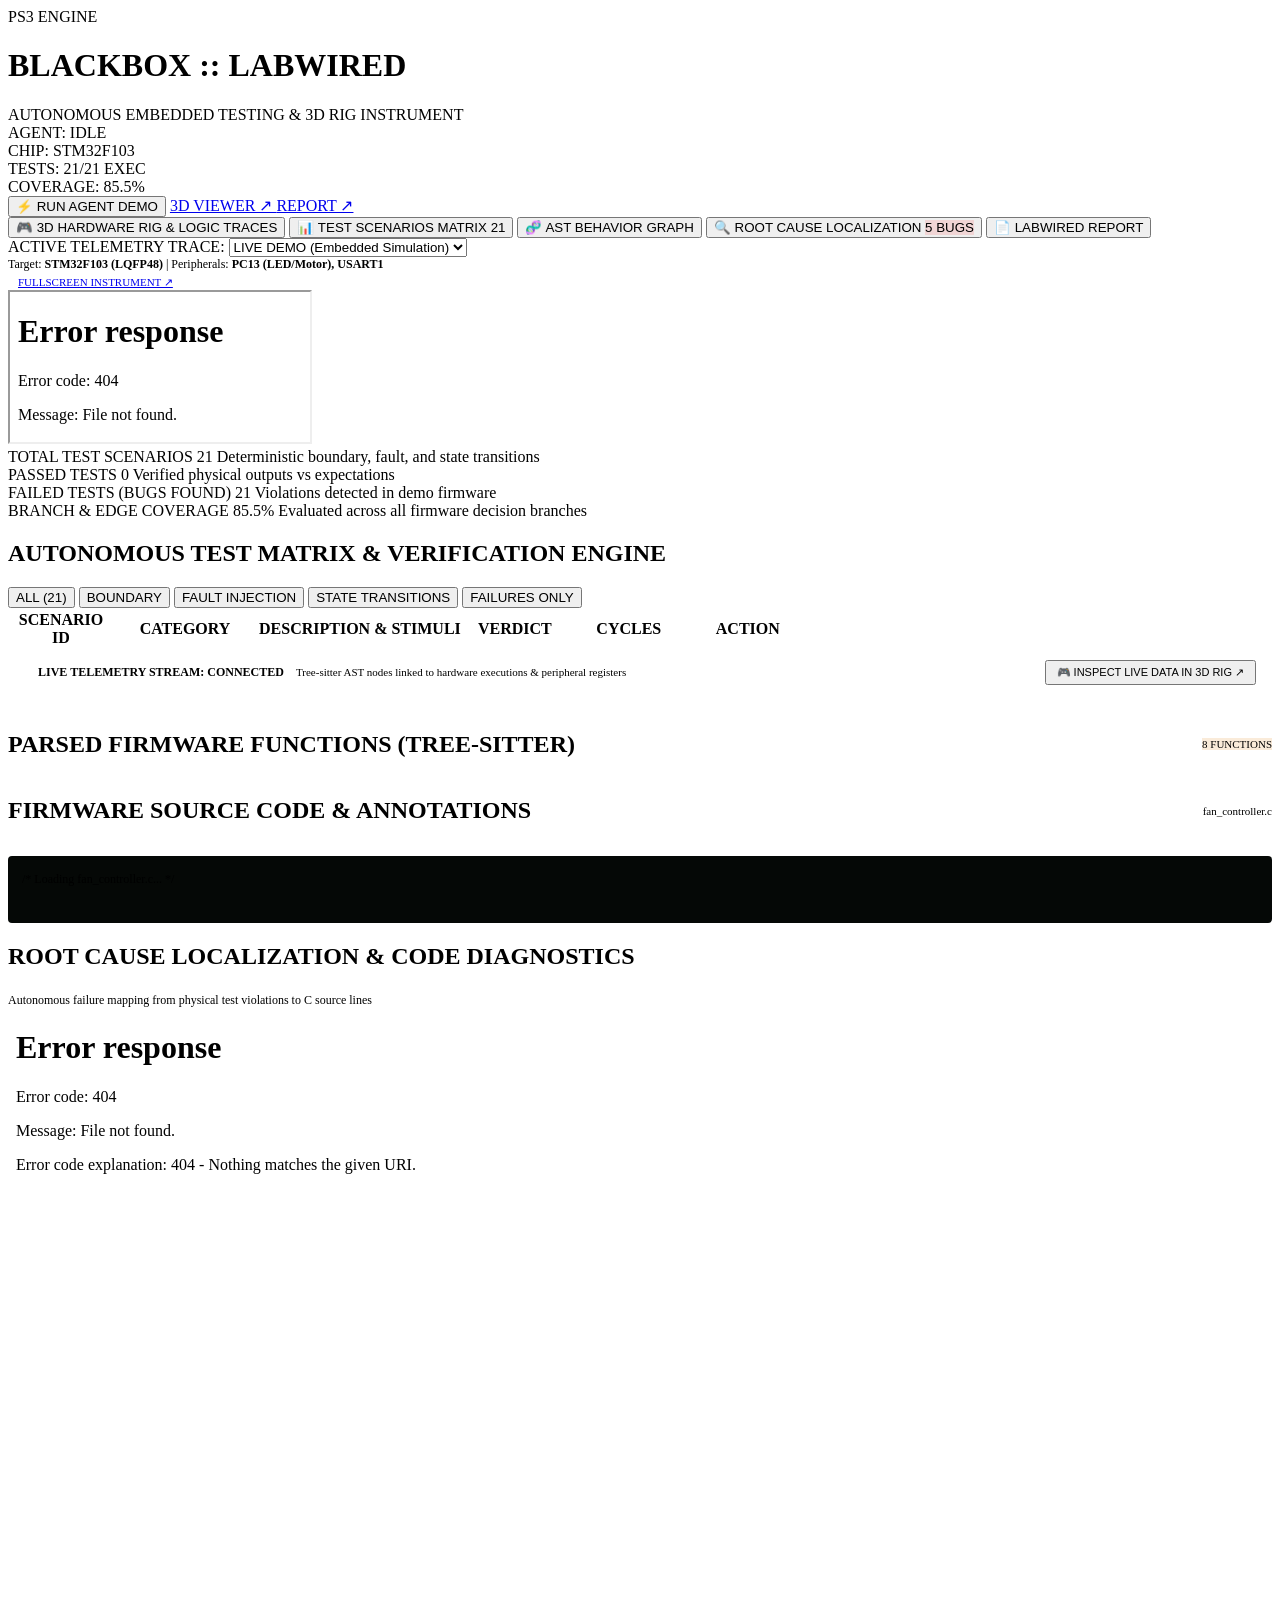
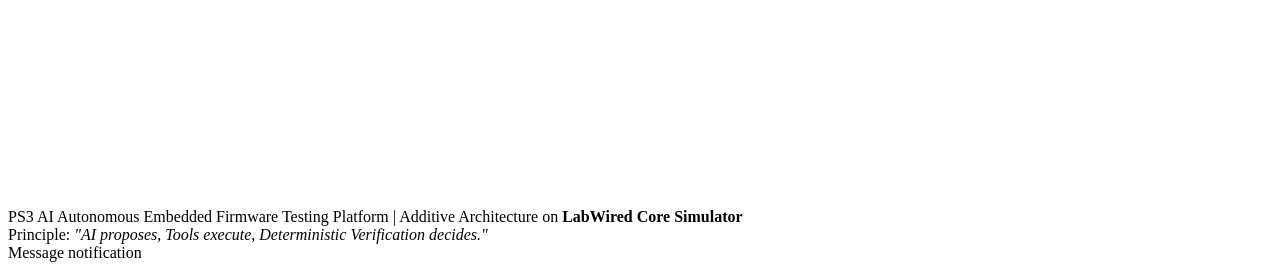
==== web/static/index.html @ 6f06182b "Update dashboard with live telemetry and bug fixes" ====
<!DOCTYPE html>
<html lang="en">
<head>
  <meta charset="UTF-8" />
  <meta name="viewport" content="width=device-width, initial-scale=1.0, viewport-fit=cover" />
  <title>BlackBox PS3 — Autonomous Embedded Firmware Testing & 3D Rig Instrument</title>
  <meta name="description" content="Autonomous AI Agent for Embedded Firmware Testing on LabWired Core Silicon Simulation with Interactive 3D Rig Telemetry" />
  
  <!-- Fonts -->
  <link rel="preconnect" href="https://fonts.googleapis.com">
  <link rel="preconnect" href="https://fonts.gstatic.com" crossorigin>
  <link href="https://fonts.googleapis.com/css2?family=Big+Shoulders+Display:wght@600;700;800;900&family=IBM+Plex+Mono:wght@400;500;600;700&family=Outfit:wght@400;500;600;700&display=swap" rel="stylesheet">
  
  <link rel="stylesheet" href="/static/style.css" />
</head>
<body>

  <!-- App Header -->
  <header class="app-header">
    <div class="header-inner">
      <div class="brand-section">
        <span class="brand-badge">PS3 ENGINE</span>
        <div class="brand-title">
          <h1>BLACKBOX <span>::</span> LABWIRED</h1>
          <span class="subtitle">AUTONOMOUS EMBEDDED TESTING & 3D RIG INSTRUMENT</span>
        </div>
      </div>

      <div class="telemetry-bar">
        <div class="telem-pill">
          <span class="status-dot"></span>
          <span class="label">AGENT:</span>
          <span class="value" id="agentStatusPill">IDLE</span>
        </div>
        <div class="telem-pill">
          <span class="label">CHIP:</span>
          <span class="value" id="telemChip">STM32F103</span>
        </div>
        <div class="telem-pill">
          <span class="label">TESTS:</span>
          <span class="value" id="telemTests">21/21 EXEC</span>
        </div>
        <div class="telem-pill">
          <span class="label">COVERAGE:</span>
          <span class="value" id="telemCoverage">85.5%</span>
        </div>
      </div>

      <div class="header-actions">
        <button id="btnRunAgent" class="btn btn-primary">
          <span class="icon">⚡</span> RUN AGENT DEMO
        </button>
        <a href="/viewer" target="_blank" class="btn btn-ghost" title="Open standalone 3D instrument">
          3D VIEWER ↗
        </a>
        <a href="/report" target="_blank" class="btn btn-ghost" title="Open full HTML report">
          REPORT ↗
        </a>
      </div>
    </div>
  </header>

  <!-- Navigation Tabs -->
  <nav class="app-nav">
    <div class="nav-container">
      <button class="nav-tab active" data-tab="tab-rig">
        <span>🎮 3D HARDWARE RIG & LOGIC TRACES</span>
      </button>
      <button class="nav-tab" data-tab="tab-matrix">
        <span>📊 TEST SCENARIOS MATRIX</span>
        <span class="tab-badge">21</span>
      </button>
      <button class="nav-tab" data-tab="tab-behavior">
        <span>🧬 AST BEHAVIOR GRAPH</span>
      </button>
      <button class="nav-tab" data-tab="tab-defects">
        <span>🔍 ROOT CAUSE LOCALIZATION</span>
        <span class="tab-badge" style="background:rgba(248,113,113,0.2); color:var(--sig-red);">5 BUGS</span>
      </button>
      <button class="nav-tab" data-tab="tab-report">
        <span>📄 LABWIRED REPORT</span>
      </button>
    </div>
  </nav>

  <!-- Main Content Area -->
  <main class="app-main">

    <!-- Tab 1: 3D Hardware Rig View -->
    <section id="tab-rig" class="tab-pane active">
      <div class="rig-view-wrapper">
        <div class="rig-toolbar">
          <div class="trace-selector-group">
            <label for="traceSelect">ACTIVE TELEMETRY TRACE:</label>
            <select id="traceSelect" class="trace-select">
              <option value="demo">LIVE DEMO (Embedded Simulation)</option>
            </select>
          </div>
          <div style="font-family:var(--font-mono); font-size:12px; color:var(--silk-muted);">
            <span>Target: <strong>STM32F103 (LQFP48)</strong> | Peripherals: <strong>PC13 (LED/Motor), USART1</strong></span>
          </div>
          <div>
            <a href="/viewer" target="_blank" class="btn btn-ghost" style="padding:4px 10px; font-size:11px;">
              FULLSCREEN INSTRUMENT ↗
            </a>
          </div>
        </div>
        <div class="rig-frame-container">
          <iframe id="rigIframe" class="rig-iframe" src="/viewer" title="3D Embedded Rig View"></iframe>
        </div>
      </div>
    </section>

    <!-- Tab 2: Test Matrix & Execution Dashboard -->
    <section id="tab-matrix" class="tab-pane">
      <div class="metrics-grid">
        <div class="metric-card">
          <span class="card-title">TOTAL TEST SCENARIOS</span>
          <span class="card-value accent-copper" id="metricTotal">21</span>
          <span class="card-desc">Deterministic boundary, fault, and state transitions</span>
        </div>
        <div class="metric-card">
          <span class="card-title">PASSED TESTS</span>
          <span class="card-value accent-green" id="metricPass">0</span>
          <span class="card-desc">Verified physical outputs vs expectations</span>
        </div>
        <div class="metric-card">
          <span class="card-title">FAILED TESTS (BUGS FOUND)</span>
          <span class="card-value accent-red" id="metricFail">21</span>
          <span class="card-desc">Violations detected in demo firmware</span>
        </div>
        <div class="metric-card">
          <span class="card-title">BRANCH & EDGE COVERAGE</span>
          <span class="card-value accent-phosphor" id="metricCoverage">85.5%</span>
          <span class="card-desc">Evaluated across all firmware decision branches</span>
        </div>
      </div>

      <div class="panel-card">
        <div class="panel-header">
          <h2>AUTONOMOUS TEST MATRIX & VERIFICATION ENGINE</h2>
          <div class="table-filter-group">
            <button class="filter-btn active" data-filter="all">ALL (21)</button>
            <button class="filter-btn" data-filter="boundary">BOUNDARY</button>
            <button class="filter-btn" data-filter="fault">FAULT INJECTION</button>
            <button class="filter-btn" data-filter="state">STATE TRANSITIONS</button>
            <button class="filter-btn" data-filter="fail">FAILURES ONLY</button>
          </div>
        </div>

        <div class="test-table-container">
          <table class="matrix-table">
            <thead>
              <tr>
                <th style="width: 100px;">SCENARIO ID</th>
                <th style="width: 140px;">CATEGORY</th>
                <th>DESCRIPTION & STIMULI</th>
                <th style="width: 100px;">VERDICT</th>
                <th style="width: 120px;">CYCLES</th>
                <th style="width: 110px;">ACTION</th>
              </tr>
            </thead>
            <tbody id="testsTableBody">
              <!-- Rendered dynamically -->
            </tbody>
          </table>
        </div>
      </div>
    </section>

    <!-- Tab 3: AST Behavior Graph -->
    <section id="tab-behavior" class="tab-pane">
      <div style="margin-bottom:16px; display:flex; justify-content:space-between; align-items:center; background:var(--surface); border:1px solid var(--hair); border-radius:6px; padding:10px 16px;">
        <div style="display:flex; align-items:center; gap:12px;">
          <span style="font-size:12px; color:var(--sig-green); font-weight:600; display:flex; align-items:center; gap:6px;">
            <span style="width:8px; height:8px; background:var(--sig-green); border-radius:50%; box-shadow:0 0 8px var(--sig-green); display:inline-block;"></span>
            LIVE TELEMETRY STREAM: CONNECTED
          </span>
          <span style="font-size:11px; color:var(--silk-muted); font-family:var(--font-mono);">
            Tree-sitter AST nodes linked to hardware executions & peripheral registers
          </span>
        </div>
        <div style="display:flex; gap:8px;">
          <button class="btn btn-ghost" onclick="loadTraceInViewer('demo')" style="font-size:11px; padding:4px 10px;">
            🎮 INSPECT LIVE DATA IN 3D RIG ↗
          </button>
        </div>
      </div>

      <div class="behavior-layout">
        <div class="panel-card">
          <div class="panel-header" style="display:flex; justify-content:space-between; align-items:center;">
            <h2>PARSED FIRMWARE FUNCTIONS (TREE-SITTER)</h2>
            <span id="funcCountBadge" class="badge" style="background:rgba(217,119,6,0.15); color:var(--sig-amber); font-size:11px;">8 FUNCTIONS</span>
          </div>
          <div id="funcListContainer" class="function-list">
            <!-- Populated via API -->
          </div>
        </div>

        <div class="panel-card">
          <div class="panel-header" style="display:flex; justify-content:space-between; align-items:center;">
            <h2>FIRMWARE SOURCE CODE & ANNOTATIONS</h2>
            <span style="font-size:11px; color:var(--silk-muted); font-family:var(--font-mono);">fan_controller.c</span>
          </div>
          <pre id="codeViewer" style="background:#050806; border:1px solid var(--hair); border-radius:4px; padding:14px; font-family:var(--font-mono); font-size:12px; color:var(--silk); max-height:600px; overflow:auto; line-height:1.6;">
/* Loading fan_controller.c... */
          </pre>
        </div>
      </div>
    </section>

    <!-- Tab 4: Root Cause & Defects Localization -->
    <section id="tab-defects" class="tab-pane">
      <div class="panel-card">
        <div class="panel-header">
          <h2>ROOT CAUSE LOCALIZATION & CODE DIAGNOSTICS</h2>
          <span style="font-family:var(--font-mono); font-size:12px; color:var(--silk-muted);">
            Autonomous failure mapping from physical test violations to C source lines
          </span>
        </div>

        <div id="defectsContainer" class="defects-grid">
          <!-- Populated via API -->
        </div>
      </div>
    </section>

    <!-- Tab 5: Raw LabWired Report -->
    <section id="tab-report" class="tab-pane">
      <div class="panel-card" style="padding:0; overflow:hidden; height:800px;">
        <iframe src="/report" style="width:100%; height:100%; border:none;" title="LabWired Test Execution Report"></iframe>
      </div>
    </section>

  </main>

  <!-- App Footer -->
  <footer class="app-footer">
    <div class="footer-inner">
      <div>
        <span>PS3 AI Autonomous Embedded Firmware Testing Platform</span> |
        <span>Additive Architecture on <strong>LabWired Core Simulator</strong></span>
      </div>
      <div>
        <span>Principle: <em>"AI proposes, Tools execute, Deterministic Verification decides."</em></span>
      </div>
    </div>
  </footer>

  <!-- Toast Notification -->
  <div id="toast">Message notification</div>

  <script src="/static/app.js"></script>
</body>
</html>
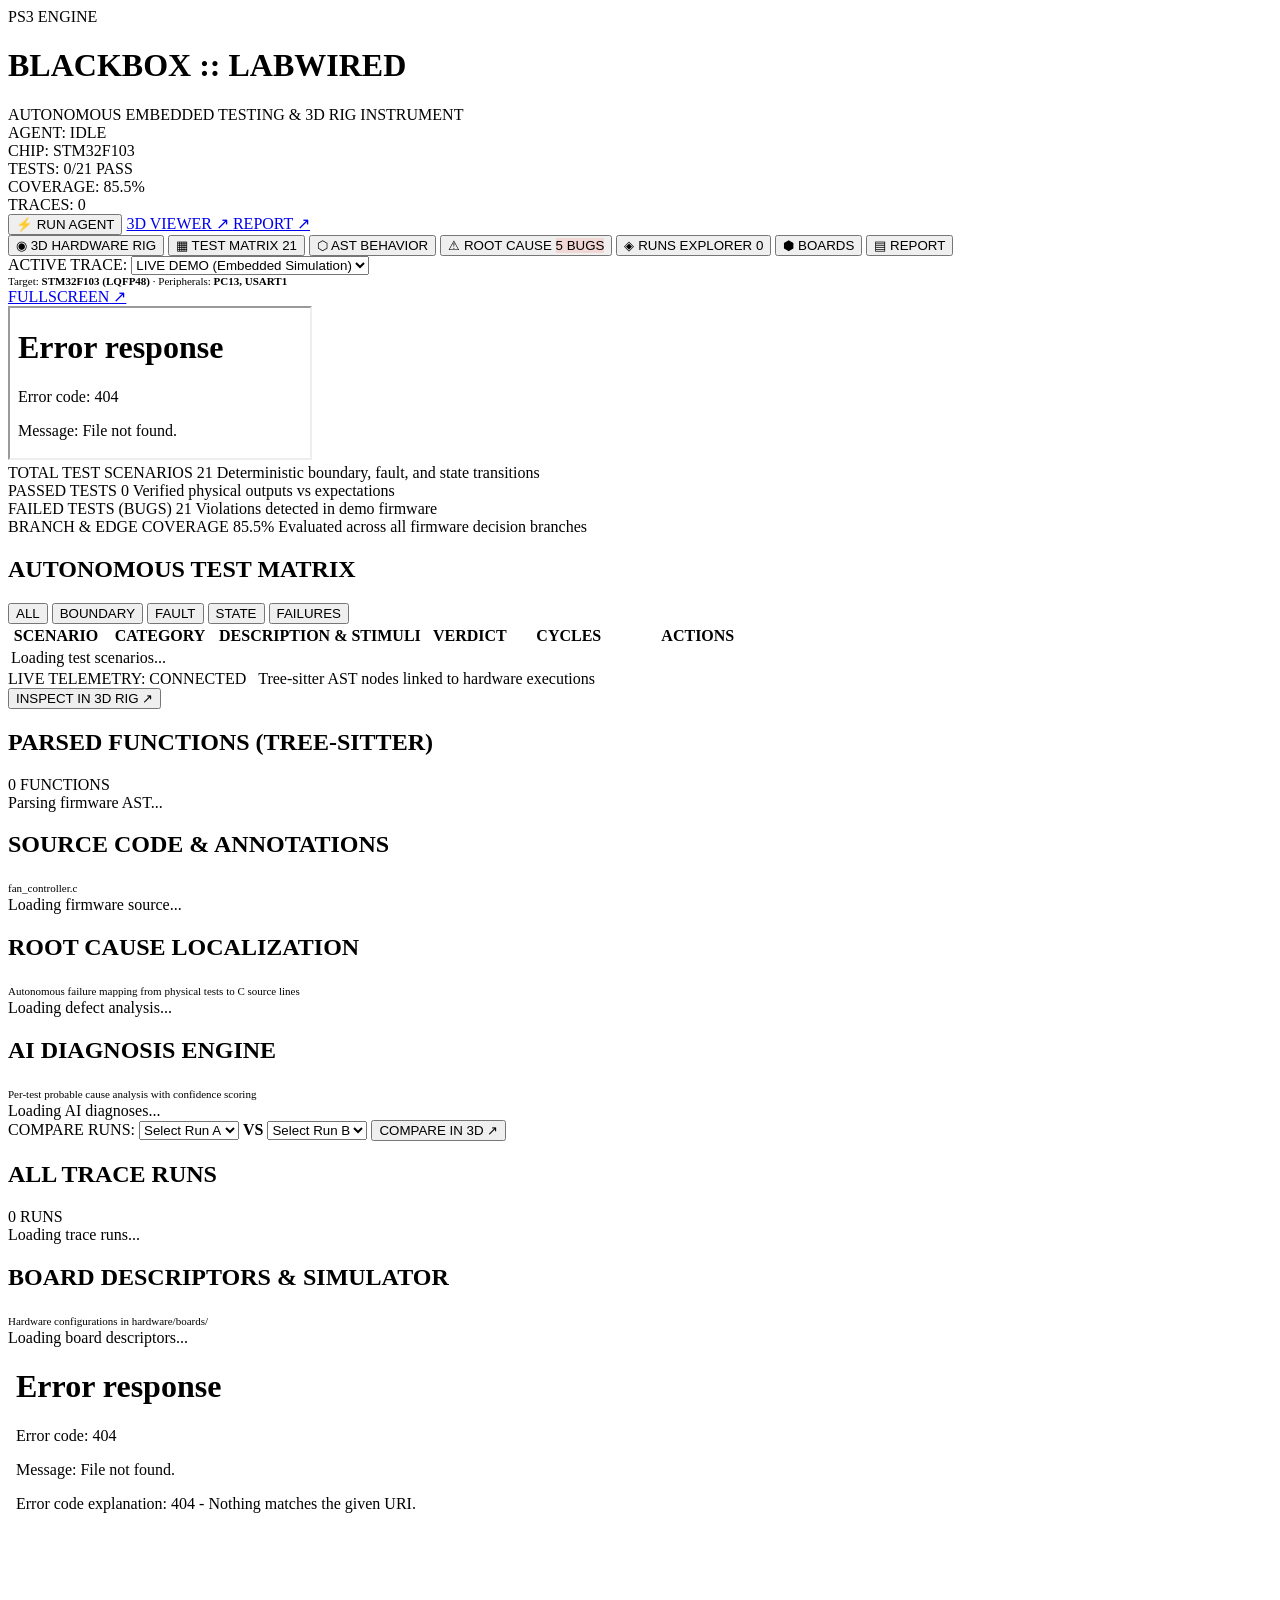
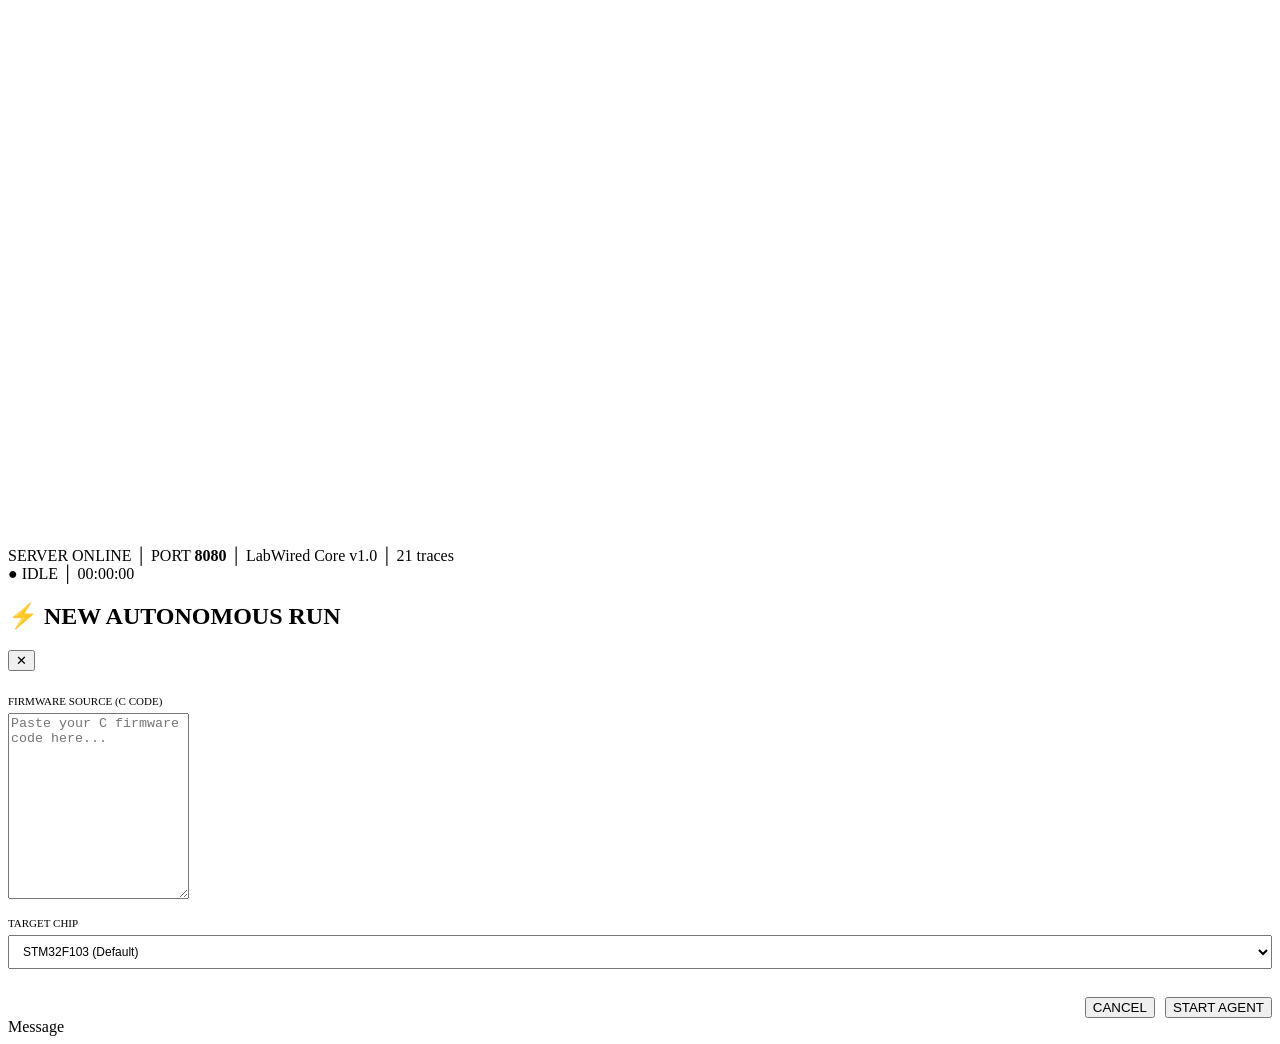
==== commit c990cda9: "feat: complete end-to-end autonomous testing pipeline with custom firmware upload UI" ====
--- a/web/static/index.html
+++ b/web/static/index.html
@@ -5,17 +5,19 @@
   <meta name="viewport" content="width=device-width, initial-scale=1.0, viewport-fit=cover" />
   <title>BlackBox PS3 — Autonomous Embedded Firmware Testing & 3D Rig Instrument</title>
   <meta name="description" content="Autonomous AI Agent for Embedded Firmware Testing on LabWired Core Silicon Simulation with Interactive 3D Rig Telemetry" />
-  
+
   <!-- Fonts -->
   <link rel="preconnect" href="https://fonts.googleapis.com">
   <link rel="preconnect" href="https://fonts.gstatic.com" crossorigin>
-  <link href="https://fonts.googleapis.com/css2?family=Big+Shoulders+Display:wght@600;700;800;900&family=IBM+Plex+Mono:wght@400;500;600;700&family=Outfit:wght@400;500;600;700&display=swap" rel="stylesheet">
-  
+  <link href="https://fonts.googleapis.com/css2?family=Big+Shoulders+Display:wght@500;600;700;800;900&family=IBM+Plex+Mono:wght@400;500;600;700&family=Outfit:wght@400;500;600;700&display=swap" rel="stylesheet">
+
   <link rel="stylesheet" href="/static/style.css" />
 </head>
 <body>
 
-  <!-- App Header -->
+  <!-- ═══════════════════════════════════════════
+       APP HEADER
+       ═══════════════════════════════════════════ -->
   <header class="app-header">
     <div class="header-inner">
       <div class="brand-section">
@@ -38,17 +40,21 @@
         </div>
         <div class="telem-pill">
           <span class="label">TESTS:</span>
-          <span class="value" id="telemTests">21/21 EXEC</span>
+          <span class="value" id="telemTests">0/21 PASS</span>
         </div>
         <div class="telem-pill">
           <span class="label">COVERAGE:</span>
           <span class="value" id="telemCoverage">85.5%</span>
         </div>
+        <div class="telem-pill">
+          <span class="label">TRACES:</span>
+          <span class="value" id="telemTraces">0</span>
+        </div>
       </div>
 
       <div class="header-actions">
         <button id="btnRunAgent" class="btn btn-primary">
-          <span class="icon">⚡</span> RUN AGENT DEMO
+          <span class="icon">⚡</span> RUN AGENT
         </button>
         <a href="/viewer" target="_blank" class="btn btn-ghost" title="Open standalone 3D instrument">
           3D VIEWER ↗
@@ -60,48 +66,59 @@
     </div>
   </header>
 
-  <!-- Navigation Tabs -->
+  <!-- ═══════════════════════════════════════════
+       NAVIGATION TABS
+       ═══════════════════════════════════════════ -->
   <nav class="app-nav">
     <div class="nav-container">
       <button class="nav-tab active" data-tab="tab-rig">
-        <span>🎮 3D HARDWARE RIG & LOGIC TRACES</span>
+        <span>◉ 3D HARDWARE RIG</span>
       </button>
       <button class="nav-tab" data-tab="tab-matrix">
-        <span>📊 TEST SCENARIOS MATRIX</span>
-        <span class="tab-badge">21</span>
+        <span>▦ TEST MATRIX</span>
+        <span class="tab-badge" id="testCountBadge">21</span>
       </button>
       <button class="nav-tab" data-tab="tab-behavior">
-        <span>🧬 AST BEHAVIOR GRAPH</span>
+        <span>⬡ AST BEHAVIOR</span>
       </button>
       <button class="nav-tab" data-tab="tab-defects">
-        <span>🔍 ROOT CAUSE LOCALIZATION</span>
-        <span class="tab-badge" style="background:rgba(248,113,113,0.2); color:var(--sig-red);">5 BUGS</span>
+        <span>⚠ ROOT CAUSE</span>
+        <span class="tab-badge" style="background:rgba(255,79,62,0.15); color:var(--sig-red);">5 BUGS</span>
+      </button>
+      <button class="nav-tab" data-tab="tab-runs">
+        <span>◈ RUNS EXPLORER</span>
+        <span class="tab-badge" id="runsCountBadge">0</span>
+      </button>
+      <button class="nav-tab" data-tab="tab-boards">
+        <span>⬢ BOARDS</span>
       </button>
       <button class="nav-tab" data-tab="tab-report">
-        <span>📄 LABWIRED REPORT</span>
+        <span>▤ REPORT</span>
       </button>
     </div>
   </nav>
 
-  <!-- Main Content Area -->
+  <!-- ═══════════════════════════════════════════
+       MAIN CONTENT
+       ═══════════════════════════════════════════ -->
   <main class="app-main">
 
-    <!-- Tab 1: 3D Hardware Rig View -->
+    <!-- ── Tab 1: 3D Hardware Rig View ── -->
     <section id="tab-rig" class="tab-pane active">
       <div class="rig-view-wrapper">
         <div class="rig-toolbar">
           <div class="trace-selector-group">
-            <label for="traceSelect">ACTIVE TELEMETRY TRACE:</label>
+            <label for="traceSelect">ACTIVE TRACE:</label>
             <select id="traceSelect" class="trace-select">
               <option value="demo">LIVE DEMO (Embedded Simulation)</option>
             </select>
           </div>
-          <div style="font-family:var(--font-mono); font-size:12px; color:var(--silk-muted);">
-            <span>Target: <strong>STM32F103 (LQFP48)</strong> | Peripherals: <strong>PC13 (LED/Motor), USART1</strong></span>
+          <div style="font-family:var(--font-mono); font-size:11px; color:var(--silk-muted);">
+            <span>Target: <strong style="color:var(--silk);">STM32F103 (LQFP48)</strong> · Peripherals: <strong style="color:var(--silk);">PC13, USART1</strong></span>
           </div>
           <div>
-            <a href="/viewer" target="_blank" class="btn btn-ghost" style="padding:4px 10px; font-size:11px;">
-              FULLSCREEN INSTRUMENT ↗
+            <a href="/viewer" target="_blank" class="btn btn-ghost btn-sm">
+              FULLSCREEN ↗
             </a>
           </div>
         </div>
@@ -111,7 +128,7 @@
       </div>
     </section>
 
-    <!-- Tab 2: Test Matrix & Execution Dashboard -->
+    <!-- ── Tab 2: Test Matrix ── -->
     <section id="tab-matrix" class="tab-pane">
       <div class="metrics-grid">
         <div class="metric-card">
@@ -125,7 +142,7 @@
           <span class="card-desc">Verified physical outputs vs expectations</span>
         </div>
         <div class="metric-card">
-          <span class="card-title">FAILED TESTS (BUGS FOUND)</span>
+          <span class="card-title">FAILED TESTS (BUGS)</span>
           <span class="card-value accent-red" id="metricFail">21</span>
           <span class="card-desc">Violations detected in demo firmware</span>
         </div>
@@ -138,95 +155,143 @@
 
       <div class="panel-card">
         <div class="panel-header">
-          <h2>AUTONOMOUS TEST MATRIX & VERIFICATION ENGINE</h2>
+          <h2>AUTONOMOUS TEST MATRIX</h2>
           <div class="table-filter-group">
-            <button class="filter-btn active" data-filter="all">ALL (21)</button>
+            <button class="filter-btn active" data-filter="all">ALL</button>
             <button class="filter-btn" data-filter="boundary">BOUNDARY</button>
-            <button class="filter-btn" data-filter="fault">FAULT INJECTION</button>
-            <button class="filter-btn" data-filter="state">STATE TRANSITIONS</button>
-            <button class="filter-btn" data-filter="fail">FAILURES ONLY</button>
-          </div>
-        </div>
-
+            <button class="filter-btn" data-filter="fault">FAULT</button>
+            <button class="filter-btn" data-filter="state">STATE</button>
+            <button class="filter-btn" data-filter="fail">FAILURES</button>
+          </div>
+        </div>
         <div class="test-table-container">
           <table class="matrix-table">
             <thead>
               <tr>
-                <th style="width: 100px;">SCENARIO ID</th>
-                <th style="width: 140px;">CATEGORY</th>
+                <th style="width:90px;">SCENARIO</th>
+                <th style="width:110px;">CATEGORY</th>
                 <th>DESCRIPTION & STIMULI</th>
-                <th style="width: 100px;">VERDICT</th>
-                <th style="width: 120px;">CYCLES</th>
-                <th style="width: 110px;">ACTION</th>
+                <th style="width:90px;">VERDICT</th>
+                <th style="width:100px;">CYCLES</th>
+                <th style="width:150px;">ACTIONS</th>
               </tr>
             </thead>
             <tbody id="testsTableBody">
-              <!-- Rendered dynamically -->
+              <tr><td colspan="6" class="loading-text">Loading test scenarios...</td></tr>
             </tbody>
           </table>
         </div>
       </div>
     </section>
 
-    <!-- Tab 3: AST Behavior Graph -->
+    <!-- ── Tab 3: AST Behavior Graph ── -->
     <section id="tab-behavior" class="tab-pane">
-      <div style="margin-bottom:16px; display:flex; justify-content:space-between; align-items:center; background:var(--surface); border:1px solid var(--hair); border-radius:6px; padding:10px 16px;">
-        <div style="display:flex; align-items:center; gap:12px;">
-          <span style="font-size:12px; color:var(--sig-green); font-weight:600; display:flex; align-items:center; gap:6px;">
-            <span style="width:8px; height:8px; background:var(--sig-green); border-radius:50%; box-shadow:0 0 8px var(--sig-green); display:inline-block;"></span>
-            LIVE TELEMETRY STREAM: CONNECTED
+      <div class="telemetry-banner">
+        <div class="telemetry-status">
+          <span class="dot"></span>
+          LIVE TELEMETRY: CONNECTED
+          <span style="color:var(--silk-muted); font-weight:400; margin-left:8px;">
+            Tree-sitter AST nodes linked to hardware executions
           </span>
-          <span style="font-size:11px; color:var(--silk-muted); font-family:var(--font-mono);">
-            Tree-sitter AST nodes linked to hardware executions & peripheral registers
-          </span>
         </div>
         <div style="display:flex; gap:8px;">
-          <button class="btn btn-ghost" onclick="loadTraceInViewer('demo')" style="font-size:11px; padding:4px 10px;">
-            🎮 INSPECT LIVE DATA IN 3D RIG ↗
+          <button class="btn btn-ghost btn-sm" onclick="loadTraceInViewer('demo')">
+            INSPECT IN 3D RIG ↗
           </button>
         </div>
       </div>
 
       <div class="behavior-layout">
         <div class="panel-card">
-          <div class="panel-header" style="display:flex; justify-content:space-between; align-items:center;">
-            <h2>PARSED FIRMWARE FUNCTIONS (TREE-SITTER)</h2>
-            <span id="funcCountBadge" class="badge" style="background:rgba(217,119,6,0.15); color:var(--sig-amber); font-size:11px;">8 FUNCTIONS</span>
+          <div class="panel-header">
+            <h2>PARSED FUNCTIONS (TREE-SITTER)</h2>
+            <span id="funcCountBadge" class="badge badge-info">0 FUNCTIONS</span>
           </div>
           <div id="funcListContainer" class="function-list">
-            <!-- Populated via API -->
+            <div class="loading-text">Parsing firmware AST...</div>
           </div>
         </div>
 
         <div class="panel-card">
-          <div class="panel-header" style="display:flex; justify-content:space-between; align-items:center;">
-            <h2>FIRMWARE SOURCE CODE & ANNOTATIONS</h2>
+          <div class="panel-header">
+            <h2>SOURCE CODE & ANNOTATIONS</h2>
             <span style="font-size:11px; color:var(--silk-muted); font-family:var(--font-mono);">fan_controller.c</span>
           </div>
-          <pre id="codeViewer" style="background:#050806; border:1px solid var(--hair); border-radius:4px; padding:14px; font-family:var(--font-mono); font-size:12px; color:var(--silk); max-height:600px; overflow:auto; line-height:1.6;">
-/* Loading fan_controller.c... */
-          </pre>
-        </div>
-      </div>
-    </section>
-
-    <!-- Tab 4: Root Cause & Defects Localization -->
+          <div id="codeViewer" class="code-viewer">
+            <div class="loading-text">Loading firmware source...</div>
+          </div>
+        </div>
+      </div>
+    </section>
+
+    <!-- ── Tab 4: Root Cause & Defects ── -->
     <section id="tab-defects" class="tab-pane">
       <div class="panel-card">
         <div class="panel-header">
-          <h2>ROOT CAUSE LOCALIZATION & CODE DIAGNOSTICS</h2>
-          <span style="font-family:var(--font-mono); font-size:12px; color:var(--silk-muted);">
-            Autonomous failure mapping from physical test violations to C source lines
+          <h2>ROOT CAUSE LOCALIZATION</h2>
+          <span style="font-family:var(--font-mono); font-size:11px; color:var(--silk-muted);">
+            Autonomous failure mapping from physical tests to C source lines
           </span>
         </div>
-
         <div id="defectsContainer" class="defects-grid">
-          <!-- Populated via API -->
-        </div>
-      </div>
-    </section>
-
-    <!-- Tab 5: Raw LabWired Report -->
+          <div class="loading-text">Loading defect analysis...</div>
+        </div>
+      </div>
+
+      <div class="panel-card">
+        <div class="panel-header">
+          <h2>AI DIAGNOSIS ENGINE</h2>
+          <span style="font-family:var(--font-mono); font-size:11px; color:var(--silk-muted);">
+            Per-test probable cause analysis with confidence scoring
+          </span>
+        </div>
+        <div id="diagnosisContainer" class="defects-grid">
+          <div class="loading-text">Loading AI diagnoses...</div>
+        </div>
+      </div>
+    </section>
+
+    <!-- ── Tab 5: Runs Explorer ── -->
+    <section id="tab-runs" class="tab-pane">
+      <div class="compare-row">
+        <label>COMPARE RUNS:</label>
+        <select id="compareRunA">
+          <option value="">Select Run A</option>
+        </select>
+        <span style="color:var(--copper); font-family:var(--font-display); font-weight:700;">VS</span>
+        <select id="compareRunB">
+          <option value="">Select Run B</option>
+        </select>
+        <button class="btn btn-primary btn-sm" id="btnCompare">COMPARE IN 3D ↗</button>
+      </div>
+
+      <div class="panel-card">
+        <div class="panel-header">
+          <h2>ALL TRACE RUNS</h2>
+          <span id="runsCountLabel" class="badge badge-info">0 RUNS</span>
+        </div>
+        <div id="runsContainer" class="runs-grid">
+          <div class="loading-text">Loading trace runs...</div>
+        </div>
+      </div>
+    </section>
+
+    <!-- ── Tab 6: Boards ── -->
+    <section id="tab-boards" class="tab-pane">
+      <div class="panel-card">
+        <div class="panel-header">
+          <h2>BOARD DESCRIPTORS & SIMULATOR</h2>
+          <span style="font-family:var(--font-mono); font-size:11px; color:var(--silk-muted);">
+            Hardware configurations in hardware/boards/
+          </span>
+        </div>
+        <div id="boardsContainer" class="boards-grid">
+          <div class="loading-text">Loading board descriptors...</div>
+        </div>
+      </div>
+    </section>
+
+    <!-- ── Tab 7: Report ── -->
     <section id="tab-report" class="tab-pane">
       <div class="panel-card" style="padding:0; overflow:hidden; height:800px;">
         <iframe src="/report" style="width:100%; height:100%; border:none;" title="LabWired Test Execution Report"></iframe>
@@ -235,21 +300,60 @@
 
   </main>
 
-  <!-- App Footer -->
-  <footer class="app-footer">
-    <div class="footer-inner">
-      <div>
-        <span>PS3 AI Autonomous Embedded Firmware Testing Platform</span> |
-        <span>Additive Architecture on <strong>LabWired Core Simulator</strong></span>
-      </div>
-      <div>
-        <span>Principle: <em>"AI proposes, Tools execute, Deterministic Verification decides."</em></span>
-      </div>
-    </div>
-  </footer>
-
-  <!-- Toast Notification -->
-  <div id="toast">Message notification</div>
+  <!-- ═══════════════════════════════════════════
+       TRANSPORT BAR (DARKINT STYLE)
+       ═══════════════════════════════════════════ -->
+  <div class="transport-bar">
+    <div class="transport-left">
+      <span class="transport-dot"></span>
+      <span>SERVER ONLINE</span>
+      <span class="transport-divider">│</span>
+      <span>PORT <strong style="color:var(--silk);">8080</strong></span>
+      <span class="transport-divider">│</span>
+      <span>LabWired Core v1.0</span>
+      <span class="transport-divider">│</span>
+      <span id="transportTraces">21 traces</span>
+    </div>
+    <div class="transport-right">
+      <span id="transportAgent" style="color:var(--sig-green);">● IDLE</span>
+      <span class="transport-divider">│</span>
+      <span class="transport-clock" id="liveClock">00:00:00</span>
+    </div>
+  </div>
+
+  <!-- ═══════════════════════════════════════════
+       NEW RUN MODAL
+       ═══════════════════════════════════════════ -->
+  <div id="newRunModal" class="modal-overlay">
+    <div class="modal-content panel-card">
+      <div class="panel-header" style="border-bottom: 1px solid var(--hair); padding-bottom: 10px; margin-bottom: 14px;">
+        <h2><span class="icon">⚡</span> NEW AUTONOMOUS RUN</h2>
+        <button id="btnCloseModal" class="btn btn-ghost btn-sm">✕</button>
+      </div>
+      
+      <div style="display: flex; flex-direction: column; gap: 14px;">
+        <div>
+          <label style="display: block; font-family: var(--font-mono); font-size: 11px; color: var(--silk-muted); margin-bottom: 6px;">FIRMWARE SOURCE (C CODE)</label>
+          <textarea id="firmwareCodeInput" class="code-input" rows="12" placeholder="Paste your C firmware code here..."></textarea>
+        </div>
+        
+        <div>
+          <label style="display: block; font-family: var(--font-mono); font-size: 11px; color: var(--silk-muted); margin-bottom: 6px;">TARGET CHIP</label>
+          <select id="chipSelect" class="trace-select" style="width: 100%; padding: 8px 10px; font-size: 12px;">
+            <option value="stm32f103">STM32F103 (Default)</option>
+          </select>
+        </div>
+      </div>
+      
+      <div style="display: flex; justify-content: flex-end; gap: 10px; margin-top: 14px; padding-top: 14px; border-top: 1px dashed var(--hair);">
+        <button id="btnCancelRun" class="btn btn-ghost">CANCEL</button>
+        <button id="btnSubmitRun" class="btn btn-primary">START AGENT</button>
+      </div>
+    </div>
+  </div>
+
+  <!-- Toast -->
+  <div id="toast">Message</div>
 
   <script src="/static/app.js"></script>
 </body>
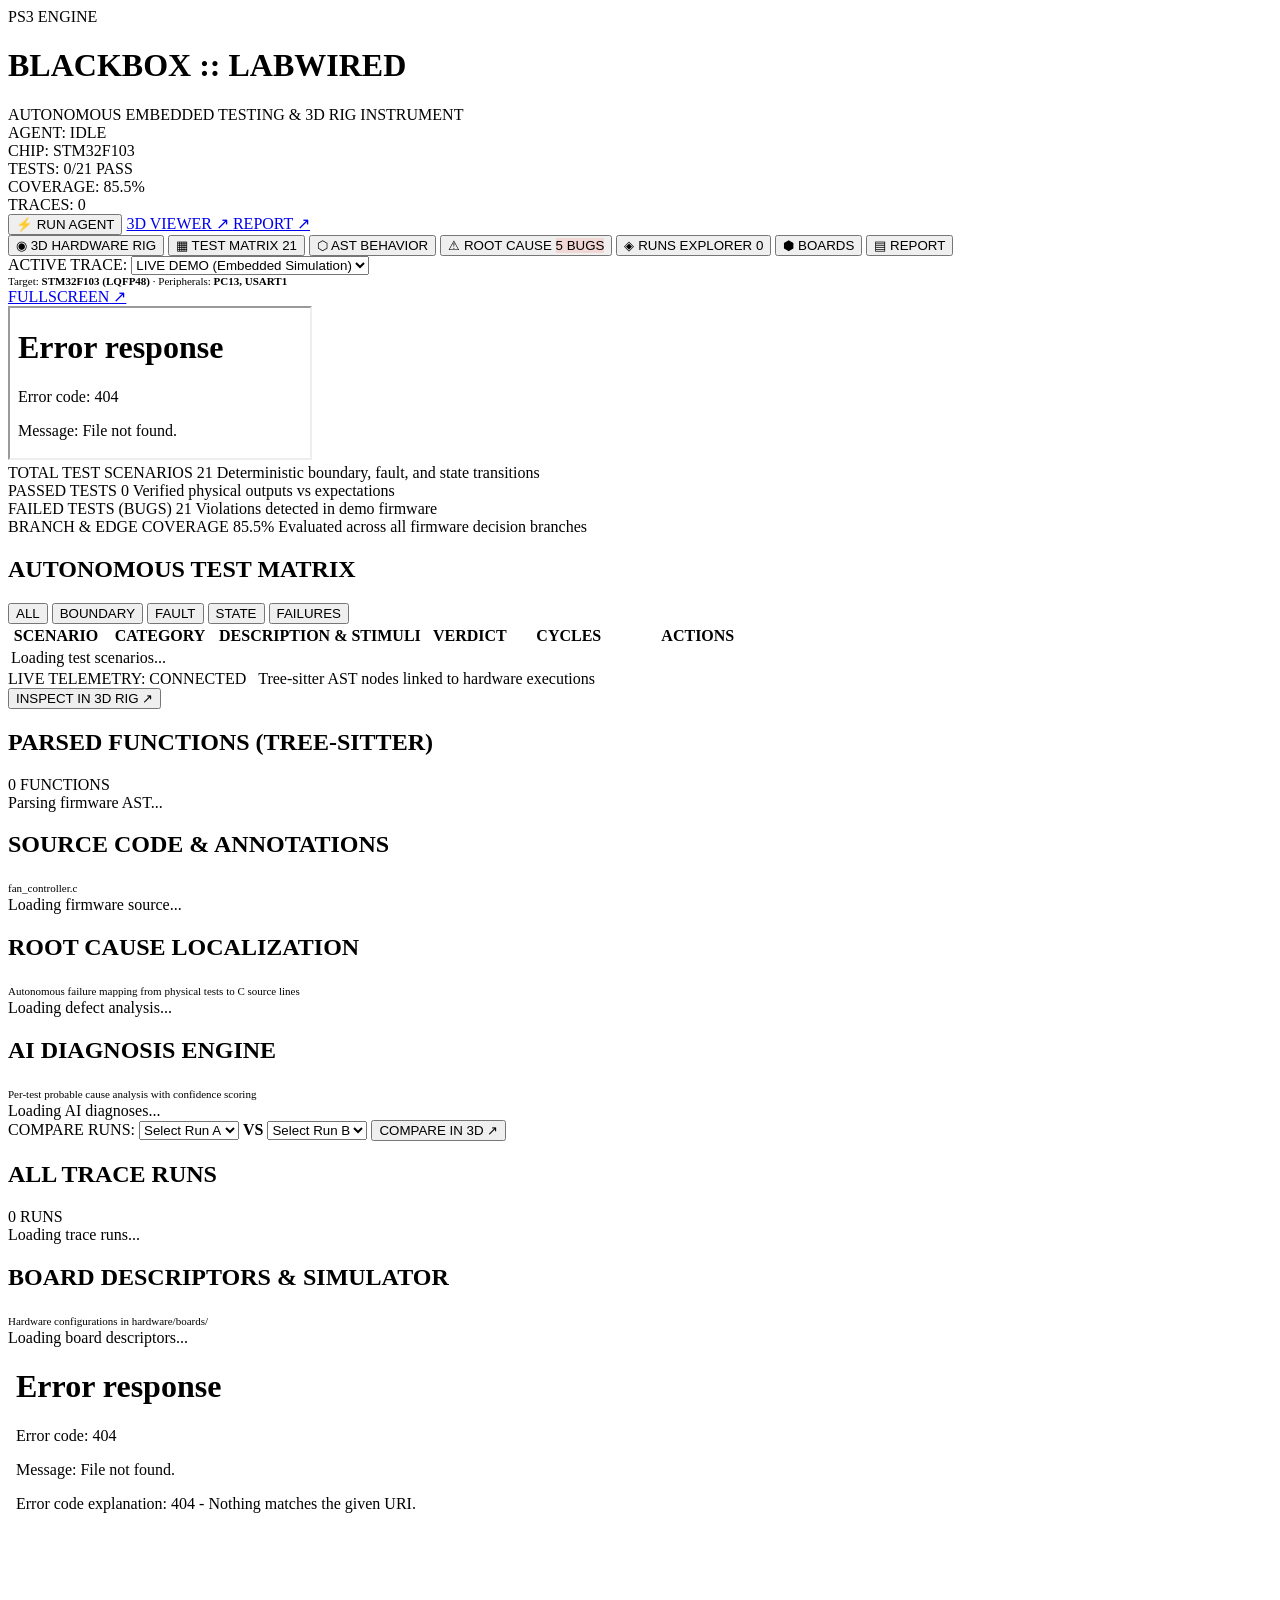
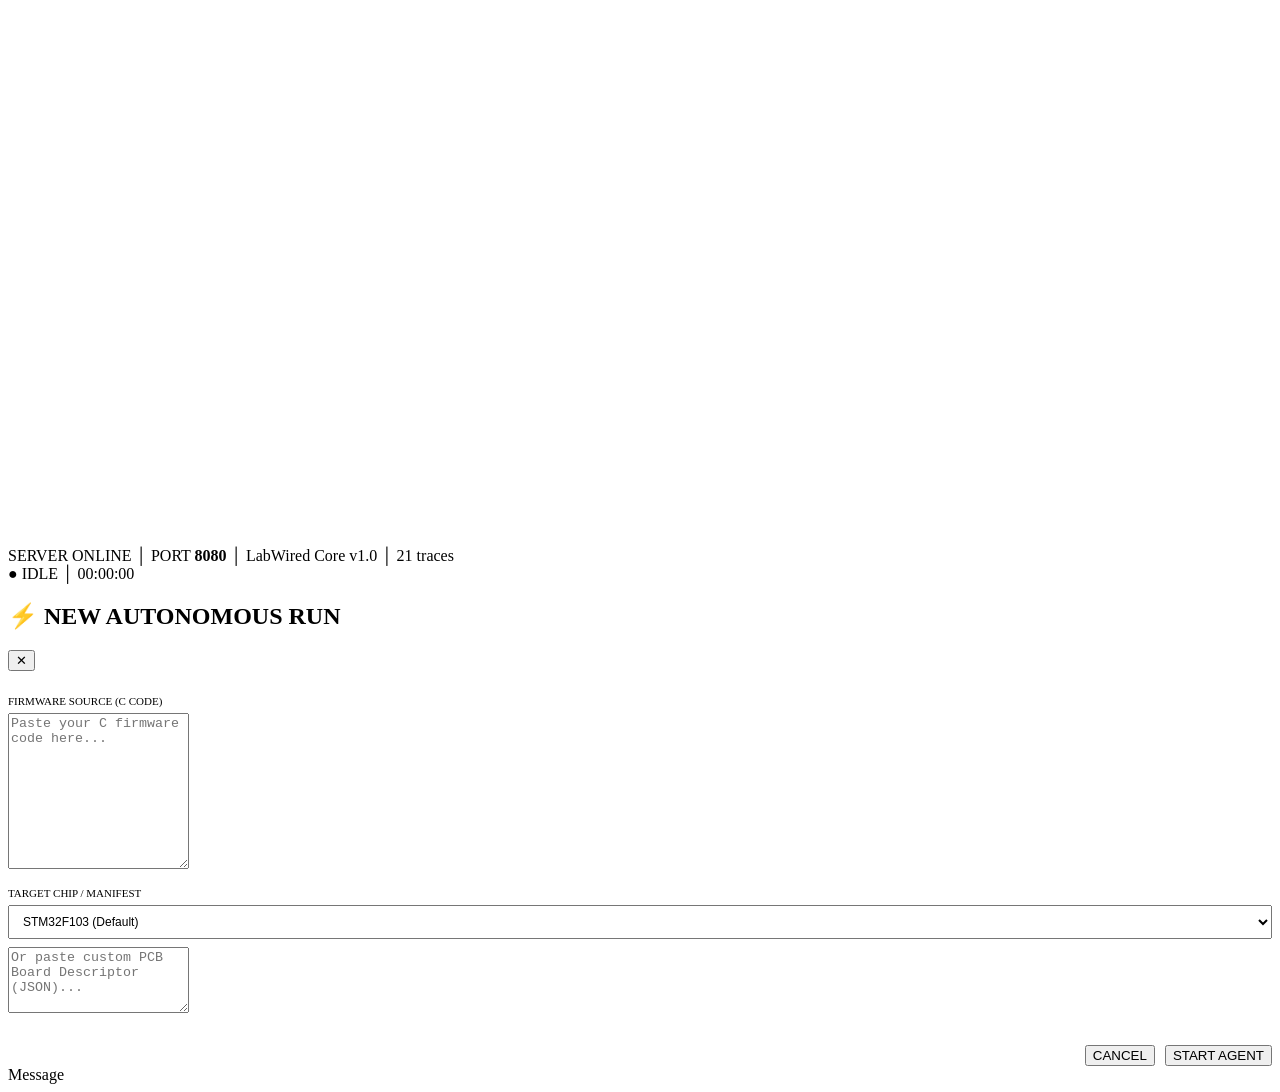
==== commit 675ec436: "feat: add dynamic pcb blueprint upload and responsive trace simulation" ====
--- a/web/static/index.html
+++ b/web/static/index.html
@@ -334,14 +334,15 @@
       <div style="display: flex; flex-direction: column; gap: 14px;">
         <div>
           <label style="display: block; font-family: var(--font-mono); font-size: 11px; color: var(--silk-muted); margin-bottom: 6px;">FIRMWARE SOURCE (C CODE)</label>
-          <textarea id="firmwareCodeInput" class="code-input" rows="12" placeholder="Paste your C firmware code here..."></textarea>
+          <textarea id="firmwareCodeInput" class="code-input" rows="10" placeholder="Paste your C firmware code here..."></textarea>
         </div>
         
         <div>
-          <label style="display: block; font-family: var(--font-mono); font-size: 11px; color: var(--silk-muted); margin-bottom: 6px;">TARGET CHIP</label>
-          <select id="chipSelect" class="trace-select" style="width: 100%; padding: 8px 10px; font-size: 12px;">
+          <label style="display: block; font-family: var(--font-mono); font-size: 11px; color: var(--silk-muted); margin-bottom: 6px;">TARGET CHIP / MANIFEST</label>
+          <select id="chipSelect" class="trace-select" style="width: 100%; padding: 8px 10px; font-size: 12px; margin-bottom: 8px;">
             <option value="stm32f103">STM32F103 (Default)</option>
           </select>
+          <textarea id="pcbBlueprintInput" class="code-input" rows="4" placeholder="Or paste custom PCB Board Descriptor (JSON)..."></textarea>
         </div>
       </div>
       
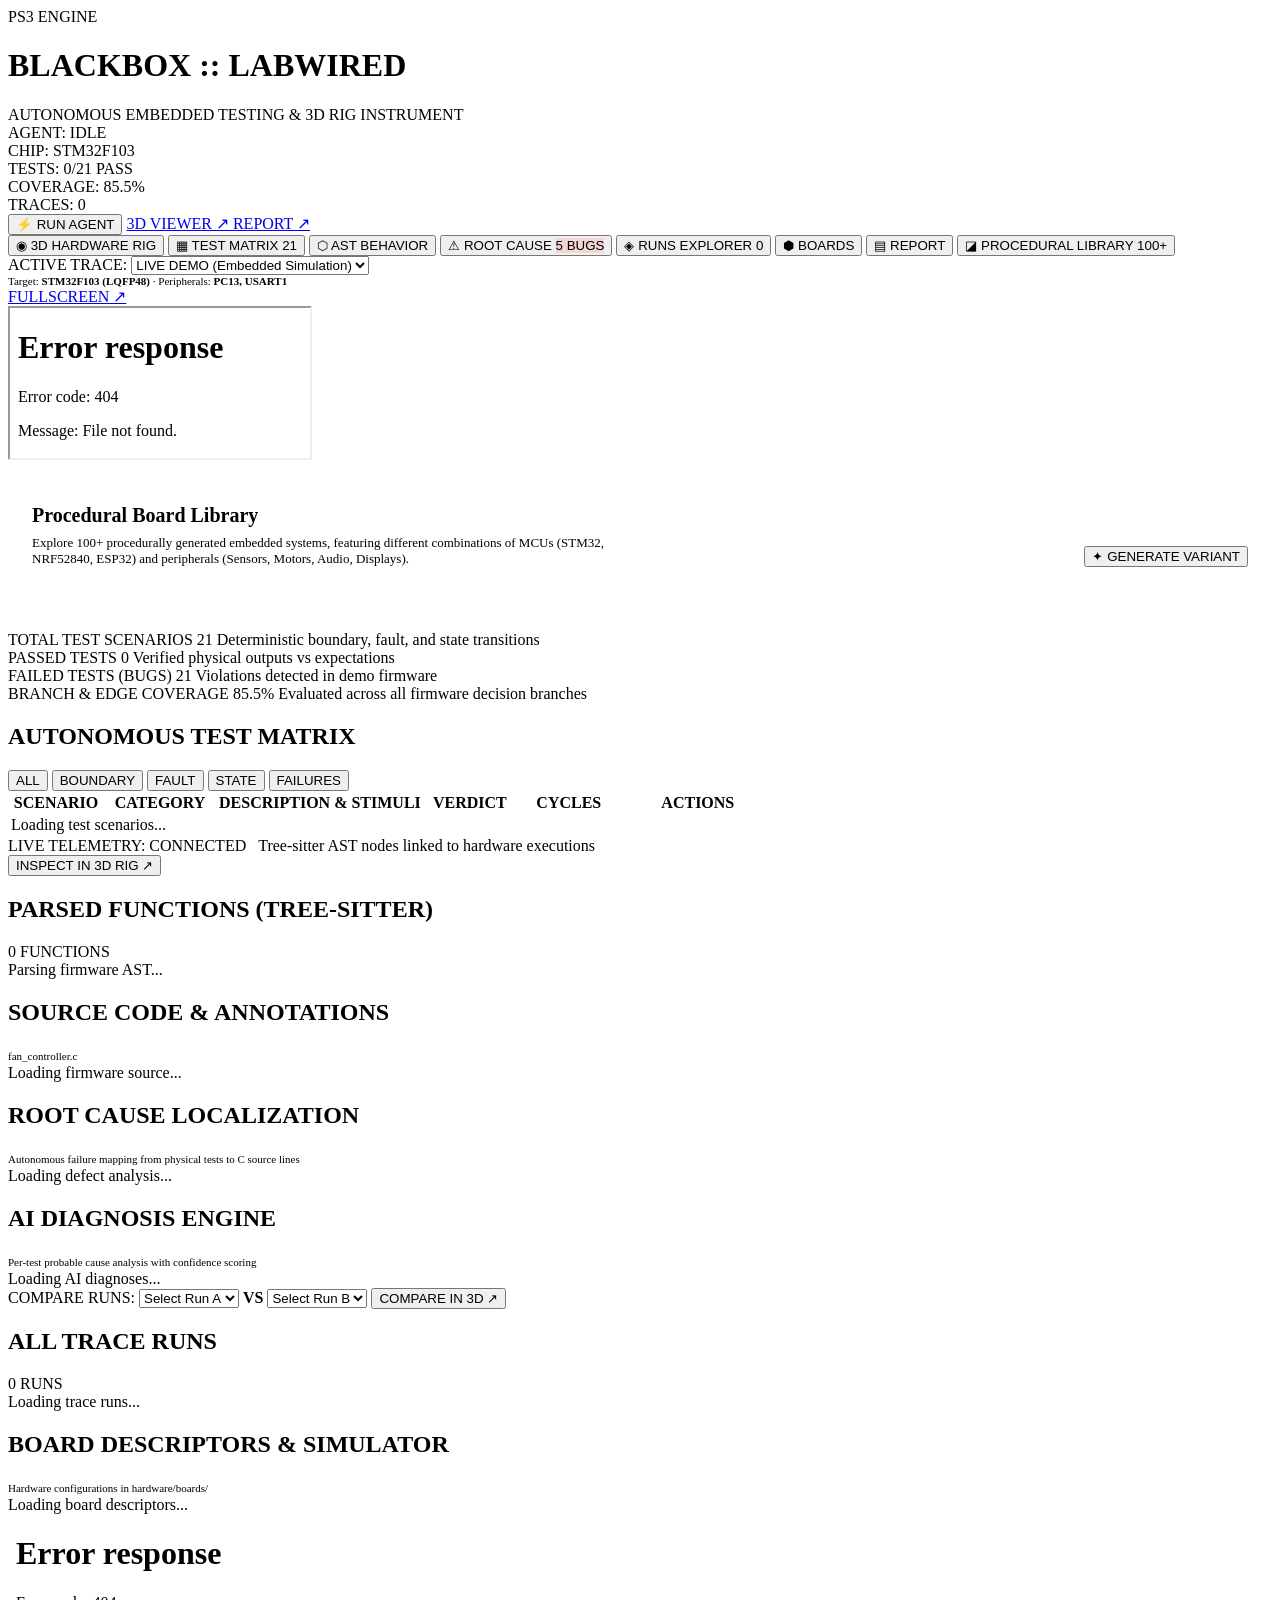
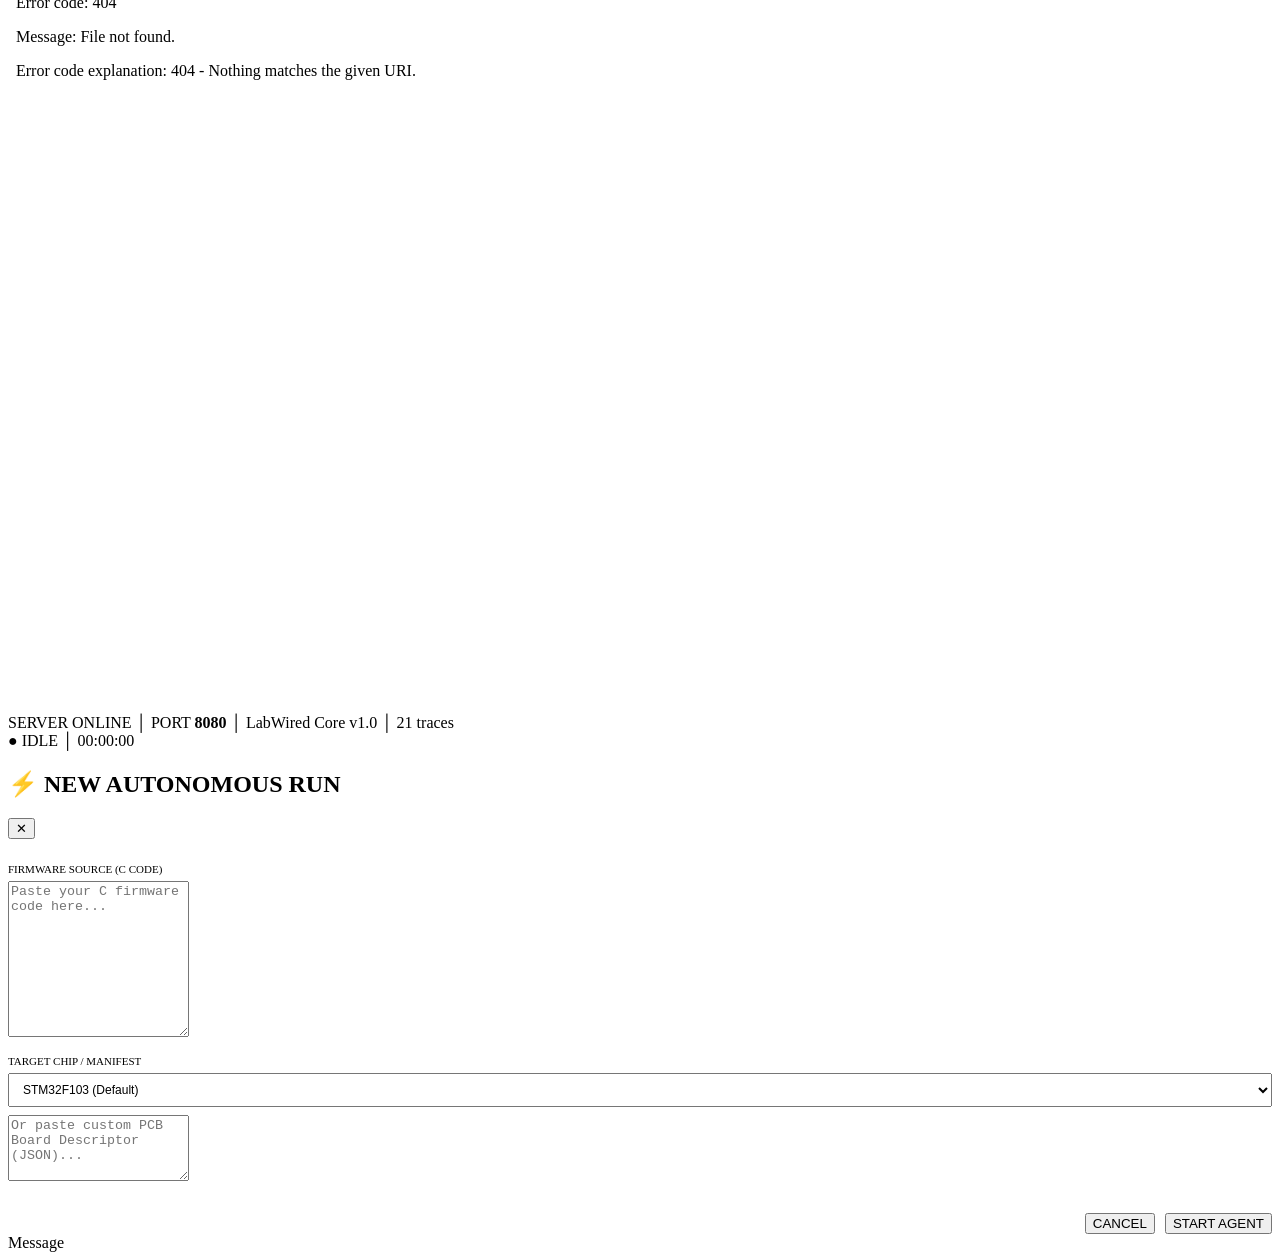
==== commit e79d7538: "feat: procedural library generation for 100+ embedded system variants and UI overhaul" ====
--- a/web/static/index.html
+++ b/web/static/index.html
@@ -95,6 +95,10 @@
       <button class="nav-tab" data-tab="tab-report">
         <span>▤ REPORT</span>
       </button>
+      <button class="nav-tab" data-tab="tab-library">
+        <span>◪ PROCEDURAL LIBRARY</span>
+        <span class="tab-badge" id="libraryCountBadge">100+</span>
+      </button>
     </div>
   </nav>
 
@@ -117,7 +121,7 @@
             <span>Target: <strong style="color:var(--silk);">STM32F103 (LQFP48)</strong> · Peripherals: <strong style="color:var(--silk);">PC13, USART1</strong></span>
           </div>
           <div>
-            <a href="/viewer" target="_blank" class="btn btn-ghost btn-sm">
+            <a href="/viewer" target="_blank" class="btn btn-ghost btn-sm" id="fullscreenTraceBtn">
               FULLSCREEN ↗
             </a>
           </div>
@@ -128,6 +132,25 @@
       </div>
     </section>
 
+    <!-- ── Tab: Procedural Library ── -->
+    <section id="tab-library" class="tab-pane">
+      <div class="panel library-panel" style="padding: 24px; display: flex; flex-direction: column; gap: 24px; height: 100%; overflow-y: auto;">
+        <div style="display: flex; justify-content: space-between; align-items: flex-end; border-bottom: 1px solid var(--surface-3); padding-bottom: 16px;">
+          <div>
+            <h2 style="font-size: 20px; font-weight: 600; color: var(--silk); margin-bottom: 8px;">Procedural Board Library</h2>
+            <p style="font-size: 13px; color: var(--silk-muted); margin: 0; max-width: 600px;">
+              Explore 100+ procedurally generated embedded systems, featuring different combinations of MCUs (STM32, NRF52840, ESP32) and peripherals (Sensors, Motors, Audio, Displays).
+            </p>
+          </div>
+          <button id="generateSimilarBtn" class="btn btn-primary" onclick="generateSimilarLibraryItem()">
+            <span>✦ GENERATE VARIANT</span>
+          </button>
+        </div>
+        <div id="libraryGrid" style="display: grid; grid-template-columns: repeat(auto-fill, minmax(280px, 1fr)); gap: 16px;">
+          <!-- Populated by app.js -->
+        </div>
+      </div>
+    </section>
     <!-- ── Tab 2: Test Matrix ── -->
     <section id="tab-matrix" class="tab-pane">
       <div class="metrics-grid">
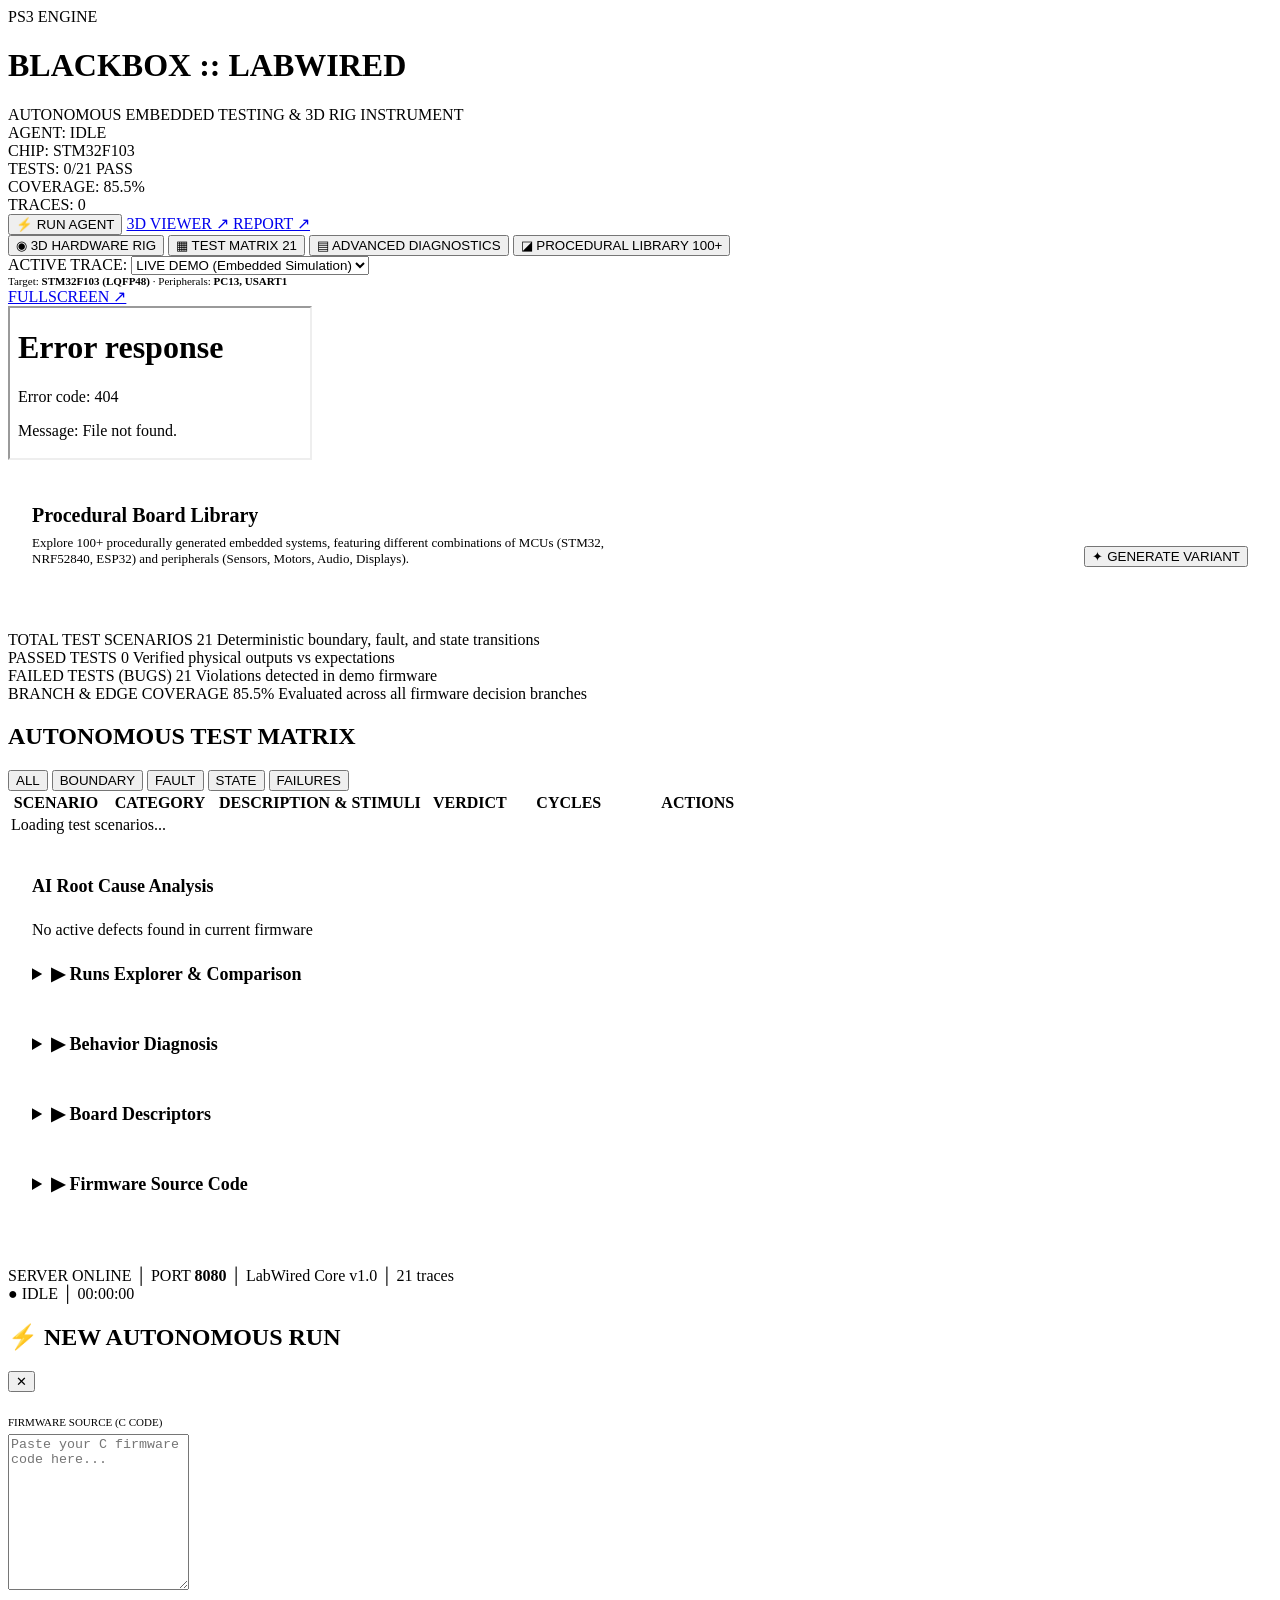
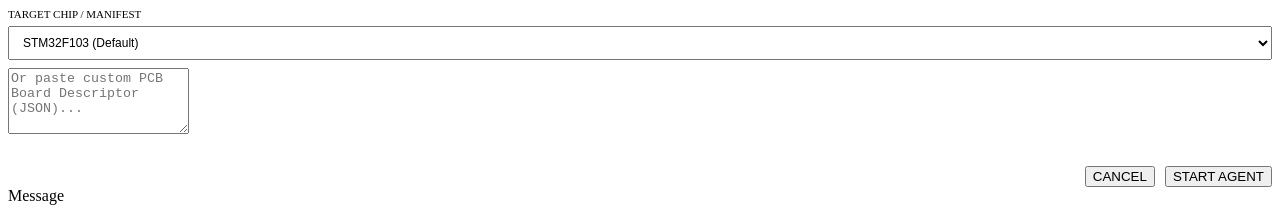
==== commit 29f53aa2: "fix: combinatorial 50+ unique components, animated rig sensors/LEDs, and decluttered UX" ====
--- a/web/static/index.html
+++ b/web/static/index.html
@@ -78,22 +78,8 @@
         <span>▦ TEST MATRIX</span>
         <span class="tab-badge" id="testCountBadge">21</span>
       </button>
-      <button class="nav-tab" data-tab="tab-behavior">
-        <span>⬡ AST BEHAVIOR</span>
-      </button>
-      <button class="nav-tab" data-tab="tab-defects">
-        <span>⚠ ROOT CAUSE</span>
-        <span class="tab-badge" style="background:rgba(255,79,62,0.15); color:var(--sig-red);">5 BUGS</span>
-      </button>
-      <button class="nav-tab" data-tab="tab-runs">
-        <span>◈ RUNS EXPLORER</span>
-        <span class="tab-badge" id="runsCountBadge">0</span>
-      </button>
-      <button class="nav-tab" data-tab="tab-boards">
-        <span>⬢ BOARDS</span>
-      </button>
-      <button class="nav-tab" data-tab="tab-report">
-        <span>▤ REPORT</span>
+      <button class="nav-tab" data-tab="tab-diagnostics">
+        <span>▤ ADVANCED DIAGNOSTICS</span>
       </button>
       <button class="nav-tab" data-tab="tab-library">
         <span>◪ PROCEDURAL LIBRARY</span>
@@ -207,118 +193,61 @@
       </div>
     </section>
 
-    <!-- ── Tab 3: AST Behavior Graph ── -->
-    <section id="tab-behavior" class="tab-pane">
-      <div class="telemetry-banner">
-        <div class="telemetry-status">
-          <span class="dot"></span>
-          LIVE TELEMETRY: CONNECTED
-          <span style="color:var(--silk-muted); font-weight:400; margin-left:8px;">
-            Tree-sitter AST nodes linked to hardware executions
-          </span>
-        </div>
-        <div style="display:flex; gap:8px;">
-          <button class="btn btn-ghost btn-sm" onclick="loadTraceInViewer('demo')">
-            INSPECT IN 3D RIG ↗
-          </button>
-        </div>
-      </div>
-
-      <div class="behavior-layout">
-        <div class="panel-card">
-          <div class="panel-header">
-            <h2>PARSED FUNCTIONS (TREE-SITTER)</h2>
-            <span id="funcCountBadge" class="badge badge-info">0 FUNCTIONS</span>
-          </div>
-          <div id="funcListContainer" class="function-list">
-            <div class="loading-text">Parsing firmware AST...</div>
-          </div>
-        </div>
-
-        <div class="panel-card">
-          <div class="panel-header">
-            <h2>SOURCE CODE & ANNOTATIONS</h2>
-            <span style="font-size:11px; color:var(--silk-muted); font-family:var(--font-mono);">fan_controller.c</span>
-          </div>
-          <div id="codeViewer" class="code-viewer">
-            <div class="loading-text">Loading firmware source...</div>
-          </div>
-        </div>
-      </div>
-    </section>
-
-    <!-- ── Tab 4: Root Cause & Defects ── -->
-    <section id="tab-defects" class="tab-pane">
-      <div class="panel-card">
-        <div class="panel-header">
-          <h2>ROOT CAUSE LOCALIZATION</h2>
-          <span style="font-family:var(--font-mono); font-size:11px; color:var(--silk-muted);">
-            Autonomous failure mapping from physical tests to C source lines
-          </span>
-        </div>
-        <div id="defectsContainer" class="defects-grid">
-          <div class="loading-text">Loading defect analysis...</div>
-        </div>
-      </div>
-
-      <div class="panel-card">
-        <div class="panel-header">
-          <h2>AI DIAGNOSIS ENGINE</h2>
-          <span style="font-family:var(--font-mono); font-size:11px; color:var(--silk-muted);">
-            Per-test probable cause analysis with confidence scoring
-          </span>
-        </div>
-        <div id="diagnosisContainer" class="defects-grid">
-          <div class="loading-text">Loading AI diagnoses...</div>
-        </div>
-      </div>
-    </section>
-
-    <!-- ── Tab 5: Runs Explorer ── -->
-    <section id="tab-runs" class="tab-pane">
-      <div class="compare-row">
-        <label>COMPARE RUNS:</label>
-        <select id="compareRunA">
-          <option value="">Select Run A</option>
-        </select>
-        <span style="color:var(--copper); font-family:var(--font-display); font-weight:700;">VS</span>
-        <select id="compareRunB">
-          <option value="">Select Run B</option>
-        </select>
-        <button class="btn btn-primary btn-sm" id="btnCompare">COMPARE IN 3D ↗</button>
-      </div>
-
-      <div class="panel-card">
-        <div class="panel-header">
-          <h2>ALL TRACE RUNS</h2>
-          <span id="runsCountLabel" class="badge badge-info">0 RUNS</span>
-        </div>
-        <div id="runsContainer" class="runs-grid">
-          <div class="loading-text">Loading trace runs...</div>
-        </div>
-      </div>
-    </section>
-
-    <!-- ── Tab 6: Boards ── -->
-    <section id="tab-boards" class="tab-pane">
-      <div class="panel-card">
-        <div class="panel-header">
-          <h2>BOARD DESCRIPTORS & SIMULATOR</h2>
-          <span style="font-family:var(--font-mono); font-size:11px; color:var(--silk-muted);">
-            Hardware configurations in hardware/boards/
-          </span>
-        </div>
-        <div id="boardsContainer" class="boards-grid">
-          <div class="loading-text">Loading board descriptors...</div>
-        </div>
-      </div>
-    </section>
-
-    <!-- ── Tab 7: Report ── -->
-    <section id="tab-report" class="tab-pane">
-      <div class="panel-card" style="padding:0; overflow:hidden; height:800px;">
-        <iframe src="/report" style="width:100%; height:100%; border:none;" title="LabWired Test Execution Report"></iframe>
-      </div>
+    <!-- ── Tab: Advanced Diagnostics (Aggregated) ── -->
+    <section id="tab-diagnostics" class="tab-pane" style="overflow-y: auto; padding: 24px;">
+      
+      <div style="margin-bottom: 24px;">
+        <h2 style="color:var(--silk); font-size:18px; border-bottom:1px solid var(--surface-3); padding-bottom:8px; margin-bottom:16px;">AI Root Cause Analysis</h2>
+        <div class="panel">
+          <div id="defectsContainer" style="display: flex; flex-direction: column; gap: 16px;">
+            <div class="loading-text">No active defects found in current firmware</div>
+          </div>
+        </div>
+      </div>
+
+      <details style="margin-bottom: 24px;">
+        <summary style="cursor: pointer; color:var(--silk); font-size:18px; border-bottom:1px solid var(--surface-3); padding-bottom:8px; margin-bottom:16px; font-weight: 600;">▶ Runs Explorer & Comparison</summary>
+        <div class="panel">
+          <div class="compare-row" style="margin-bottom: 16px;">
+            <label>COMPARE RUNS:</label>
+            <select id="compareRunA"><option value="">Select Run A</option></select>
+            <span style="color:var(--copper); font-family:var(--font-display); font-weight:700;">VS</span>
+            <select id="compareRunB"><option value="">Select Run B</option></select>
+            <button class="btn btn-primary btn-sm" id="btnCompare">COMPARE IN 3D ↗</button>
+          </div>
+          <div id="runsContainer" class="runs-grid">
+            <div class="loading-text">No trace runs found</div>
+          </div>
+        </div>
+      </details>
+
+      <details style="margin-bottom: 24px;">
+        <summary style="cursor: pointer; color:var(--silk); font-size:18px; border-bottom:1px solid var(--surface-3); padding-bottom:8px; margin-bottom:16px; font-weight: 600;">▶ Behavior Diagnosis</summary>
+        <div class="panel">
+          <div id="diagnosisContainer" class="runs-grid">
+            <div class="loading-text">No diagnosis data available</div>
+          </div>
+        </div>
+      </details>
+      
+      <details style="margin-bottom: 24px;">
+        <summary style="cursor: pointer; color:var(--silk); font-size:18px; border-bottom:1px solid var(--surface-3); padding-bottom:8px; margin-bottom:16px; font-weight: 600;">▶ Board Descriptors</summary>
+        <div class="panel">
+          <div id="boardsContainer" class="boards-grid">
+            <div class="loading-text">Loading board descriptors...</div>
+          </div>
+        </div>
+      </details>
+
+      <details style="margin-bottom: 24px;">
+        <summary style="cursor: pointer; color:var(--silk); font-size:18px; border-bottom:1px solid var(--surface-3); padding-bottom:8px; margin-bottom:16px; font-weight: 600;">▶ Firmware Source Code</summary>
+        <div class="panel">
+          <div class="code-editor" id="codeViewer" style="max-height: 400px; overflow-y: auto;">
+            <div class="loading-text">No source code loaded</div>
+          </div>
+        </div>
+      </details>
+
     </section>
 
   </main>
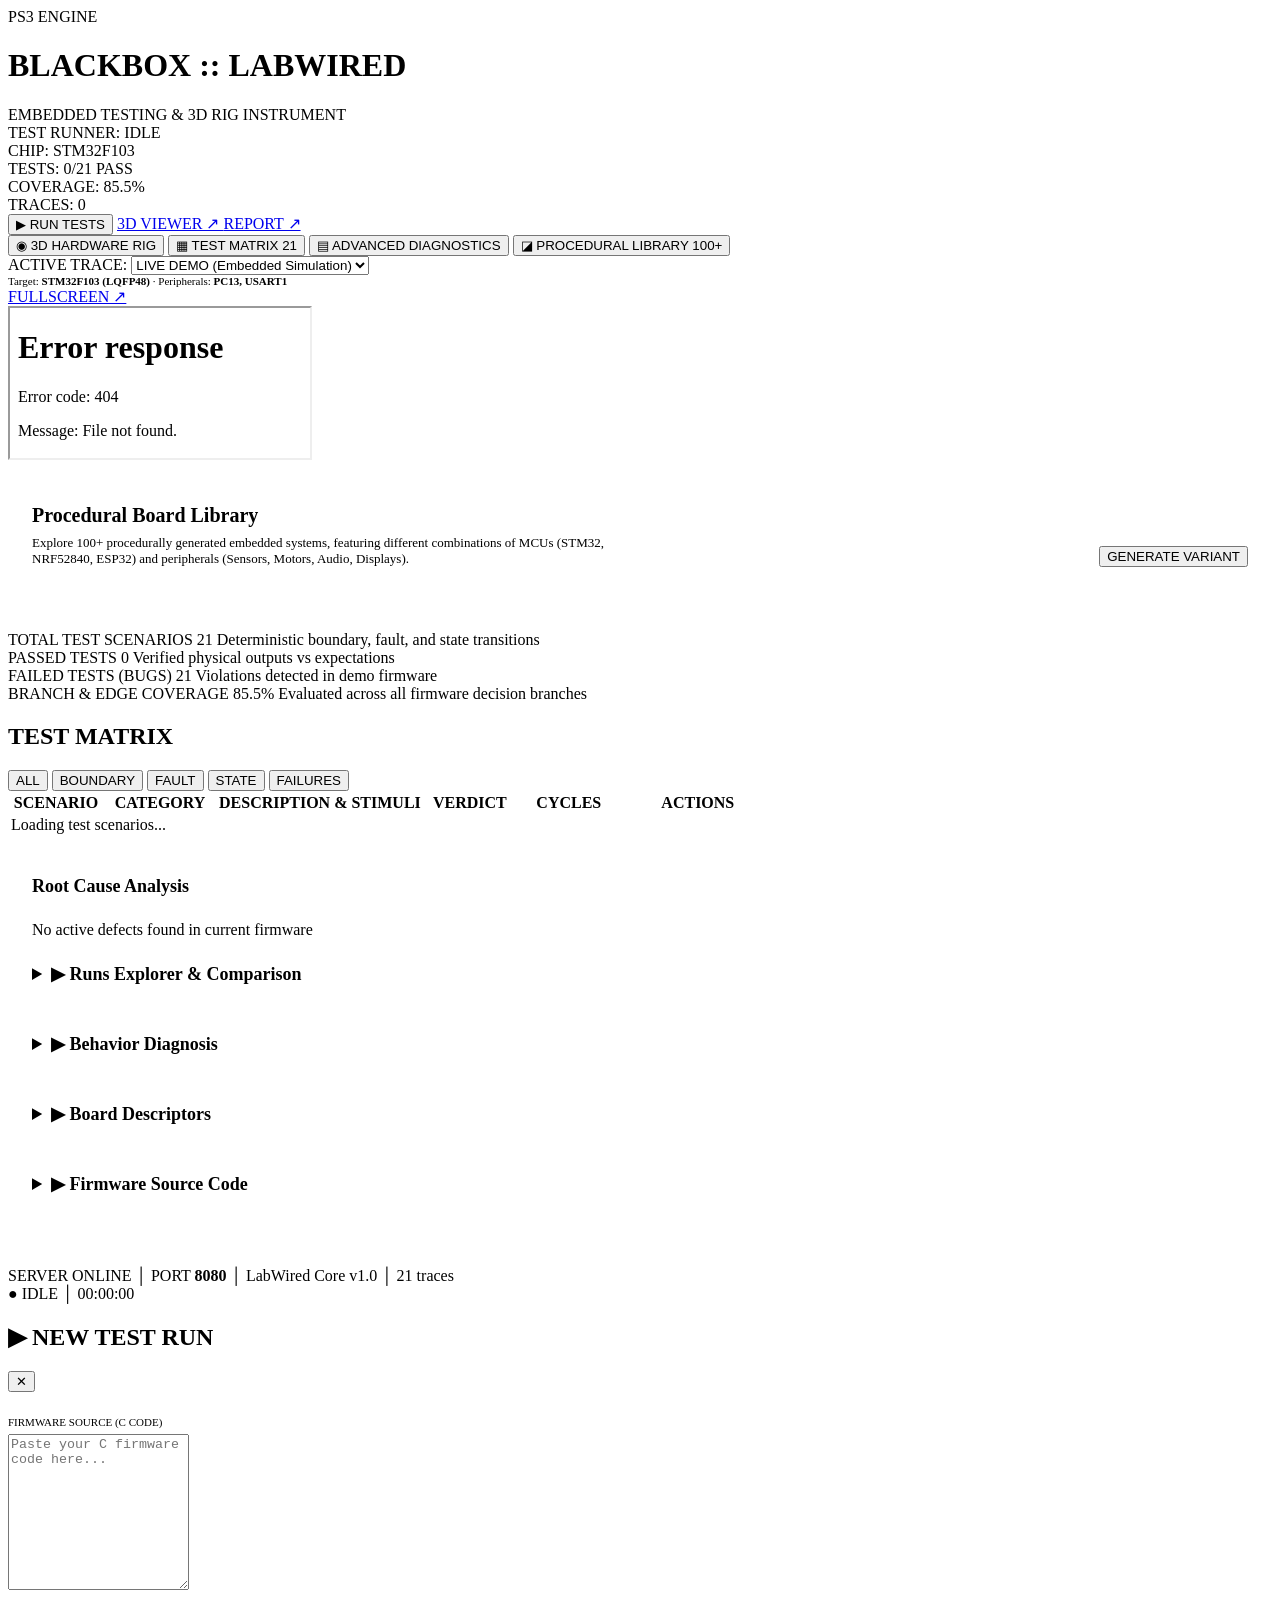
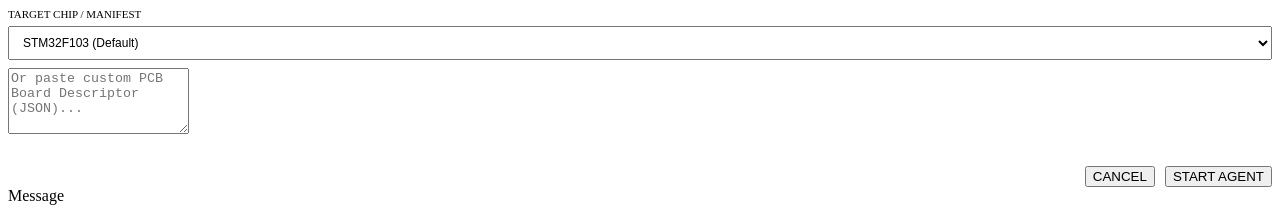
==== commit a7aed7f5: "style: remove AI branding and emojis from the UI to make it feel like a professional engineering ins" ====
--- a/web/static/index.html
+++ b/web/static/index.html
@@ -3,8 +3,8 @@
 <head>
   <meta charset="UTF-8" />
   <meta name="viewport" content="width=device-width, initial-scale=1.0, viewport-fit=cover" />
-  <title>BlackBox PS3 — Autonomous Embedded Firmware Testing & 3D Rig Instrument</title>
-  <meta name="description" content="Autonomous AI Agent for Embedded Firmware Testing on LabWired Core Silicon Simulation with Interactive 3D Rig Telemetry" />
+  <title>BlackBox PS3 — Embedded Firmware Test Suite</title>
+  <meta name="description" content="Automated Testing for Embedded Firmware on LabWired Core Silicon Simulation with Interactive 3D Rig Telemetry" />
 
   <!-- Fonts -->
   <link rel="preconnect" href="https://fonts.googleapis.com">
@@ -24,14 +24,14 @@
         <span class="brand-badge">PS3 ENGINE</span>
         <div class="brand-title">
           <h1>BLACKBOX <span>::</span> LABWIRED</h1>
-          <span class="subtitle">AUTONOMOUS EMBEDDED TESTING & 3D RIG INSTRUMENT</span>
+          <span class="subtitle">EMBEDDED TESTING & 3D RIG INSTRUMENT</span>
         </div>
       </div>
 
       <div class="telemetry-bar">
         <div class="telem-pill">
           <span class="status-dot"></span>
-          <span class="label">AGENT:</span>
+          <span class="label">TEST RUNNER:</span>
           <span class="value" id="agentStatusPill">IDLE</span>
         </div>
         <div class="telem-pill">
@@ -54,7 +54,7 @@
 
       <div class="header-actions">
         <button id="btnRunAgent" class="btn btn-primary">
-          <span class="icon">⚡</span> RUN AGENT
+          <span class="icon">▶</span> RUN TESTS
         </button>
         <a href="/viewer" target="_blank" class="btn btn-ghost" title="Open standalone 3D instrument">
           3D VIEWER ↗
@@ -129,7 +129,7 @@
             </p>
           </div>
           <button id="generateSimilarBtn" class="btn btn-primary" onclick="generateSimilarLibraryItem()">
-            <span>✦ GENERATE VARIANT</span>
+            <span>GENERATE VARIANT</span>
           </button>
         </div>
         <div id="libraryGrid" style="display: grid; grid-template-columns: repeat(auto-fill, minmax(280px, 1fr)); gap: 16px;">
@@ -164,7 +164,7 @@
 
       <div class="panel-card">
         <div class="panel-header">
-          <h2>AUTONOMOUS TEST MATRIX</h2>
+          <h2>TEST MATRIX</h2>
           <div class="table-filter-group">
             <button class="filter-btn active" data-filter="all">ALL</button>
             <button class="filter-btn" data-filter="boundary">BOUNDARY</button>
@@ -197,7 +197,7 @@
     <section id="tab-diagnostics" class="tab-pane" style="overflow-y: auto; padding: 24px;">
       
       <div style="margin-bottom: 24px;">
-        <h2 style="color:var(--silk); font-size:18px; border-bottom:1px solid var(--surface-3); padding-bottom:8px; margin-bottom:16px;">AI Root Cause Analysis</h2>
+        <h2 style="color:var(--silk); font-size:18px; border-bottom:1px solid var(--surface-3); padding-bottom:8px; margin-bottom:16px;">Root Cause Analysis</h2>
         <div class="panel">
           <div id="defectsContainer" style="display: flex; flex-direction: column; gap: 16px;">
             <div class="loading-text">No active defects found in current firmware</div>
@@ -279,7 +279,7 @@
   <div id="newRunModal" class="modal-overlay">
     <div class="modal-content panel-card">
       <div class="panel-header" style="border-bottom: 1px solid var(--hair); padding-bottom: 10px; margin-bottom: 14px;">
-        <h2><span class="icon">⚡</span> NEW AUTONOMOUS RUN</h2>
+        <h2>▶ NEW TEST RUN</h2>
         <button id="btnCloseModal" class="btn btn-ghost btn-sm">✕</button>
       </div>
       
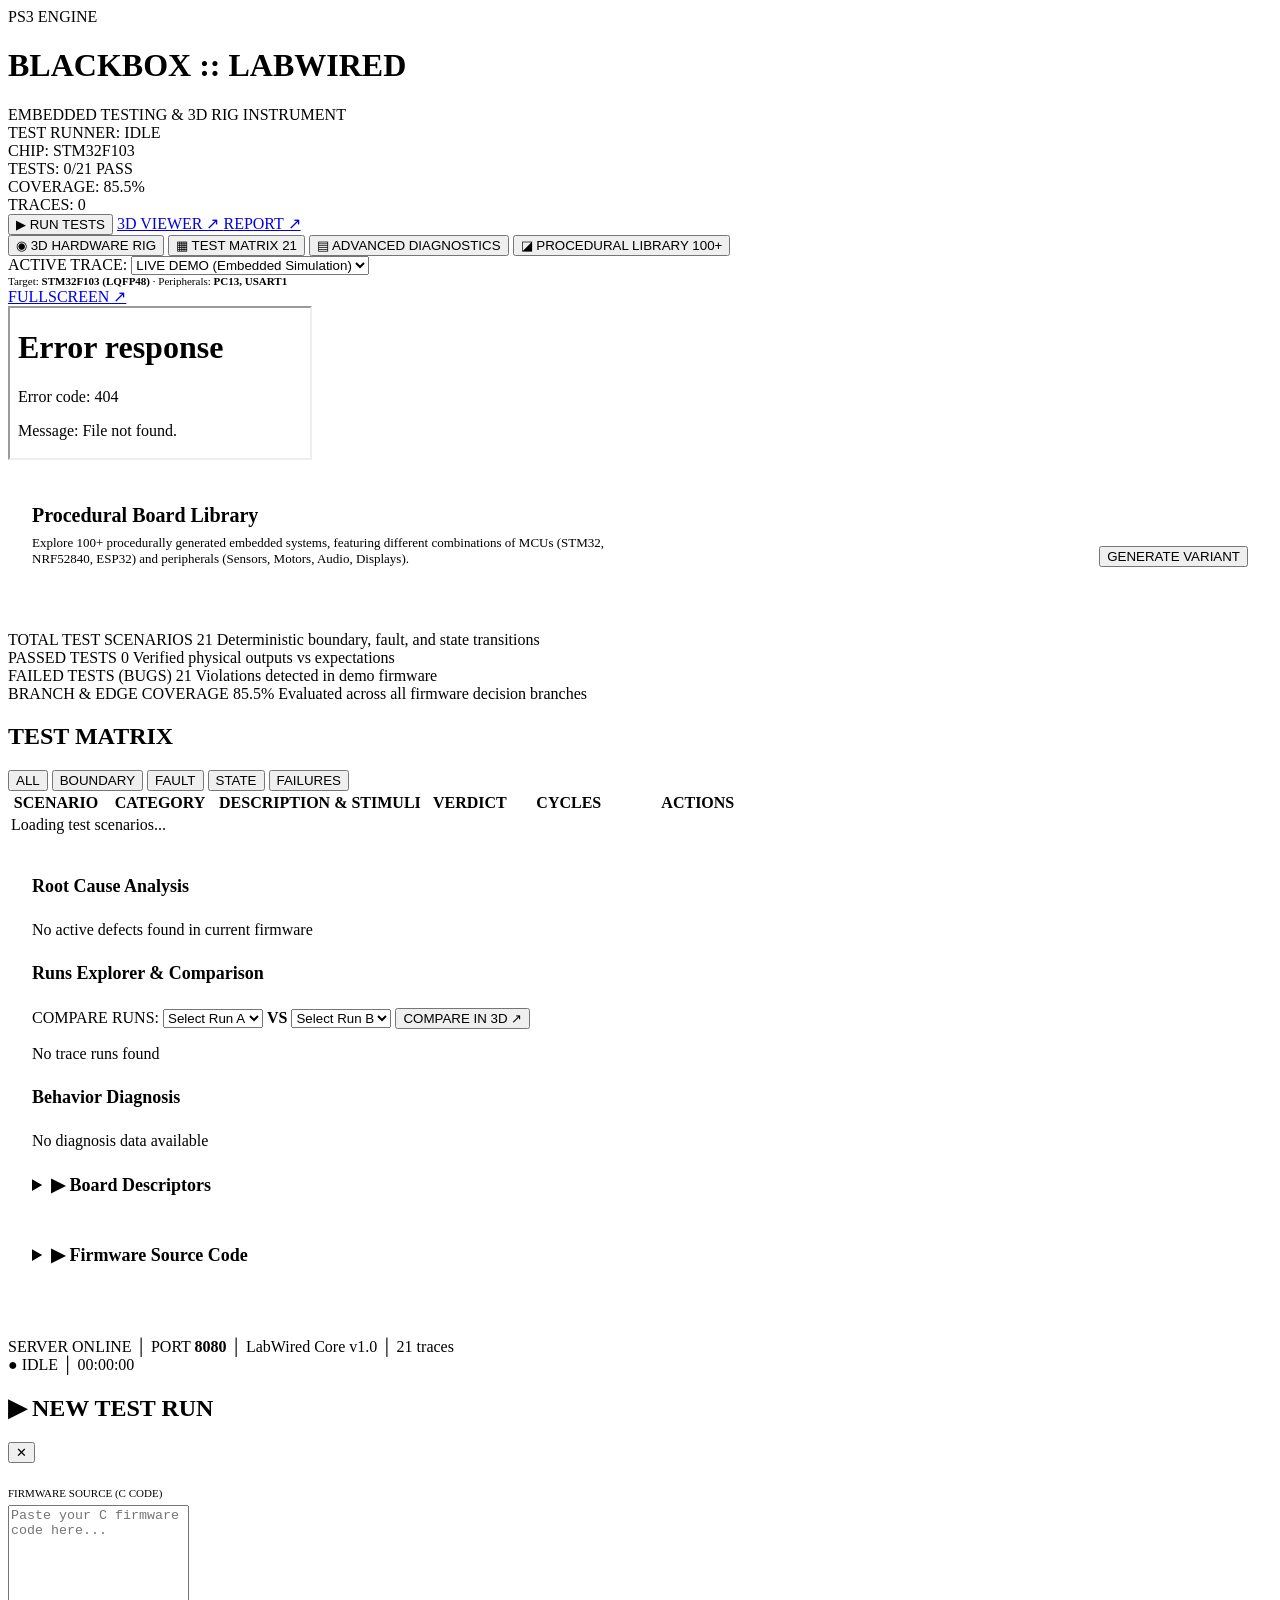
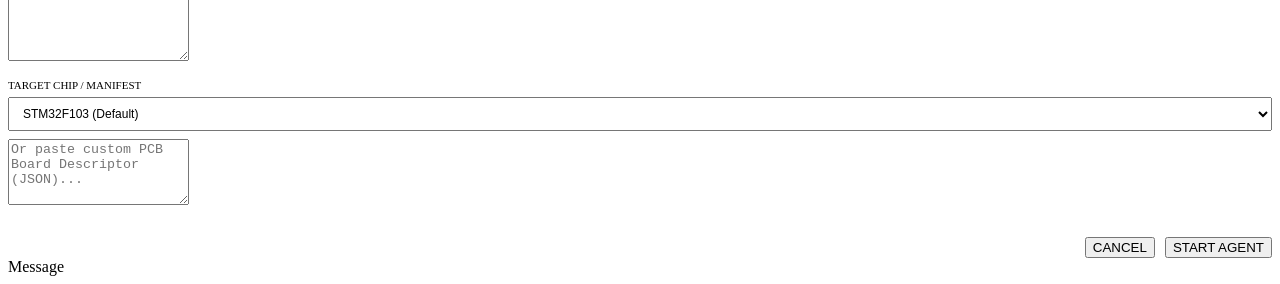
==== commit 328f88fe: "fix: uncollapse diagnosis panels so users can see the apply patch button immediately" ====
--- a/web/static/index.html
+++ b/web/static/index.html
@@ -205,8 +205,8 @@
         </div>
       </div>
 
-      <details style="margin-bottom: 24px;">
-        <summary style="cursor: pointer; color:var(--silk); font-size:18px; border-bottom:1px solid var(--surface-3); padding-bottom:8px; margin-bottom:16px; font-weight: 600;">▶ Runs Explorer & Comparison</summary>
+      <div style="margin-bottom: 24px;">
+        <h2 style="color:var(--silk); font-size:18px; border-bottom:1px solid var(--surface-3); padding-bottom:8px; margin-bottom:16px;">Runs Explorer & Comparison</h2>
         <div class="panel">
           <div class="compare-row" style="margin-bottom: 16px;">
             <label>COMPARE RUNS:</label>
@@ -219,16 +219,16 @@
             <div class="loading-text">No trace runs found</div>
           </div>
         </div>
-      </details>
-
-      <details style="margin-bottom: 24px;">
-        <summary style="cursor: pointer; color:var(--silk); font-size:18px; border-bottom:1px solid var(--surface-3); padding-bottom:8px; margin-bottom:16px; font-weight: 600;">▶ Behavior Diagnosis</summary>
+      </div>
+
+      <div style="margin-bottom: 24px;">
+        <h2 style="color:var(--silk); font-size:18px; border-bottom:1px solid var(--surface-3); padding-bottom:8px; margin-bottom:16px;">Behavior Diagnosis</h2>
         <div class="panel">
           <div id="diagnosisContainer" class="runs-grid">
             <div class="loading-text">No diagnosis data available</div>
           </div>
         </div>
-      </details>
+      </div>
       
       <details style="margin-bottom: 24px;">
         <summary style="cursor: pointer; color:var(--silk); font-size:18px; border-bottom:1px solid var(--surface-3); padding-bottom:8px; margin-bottom:16px; font-weight: 600;">▶ Board Descriptors</summary>
